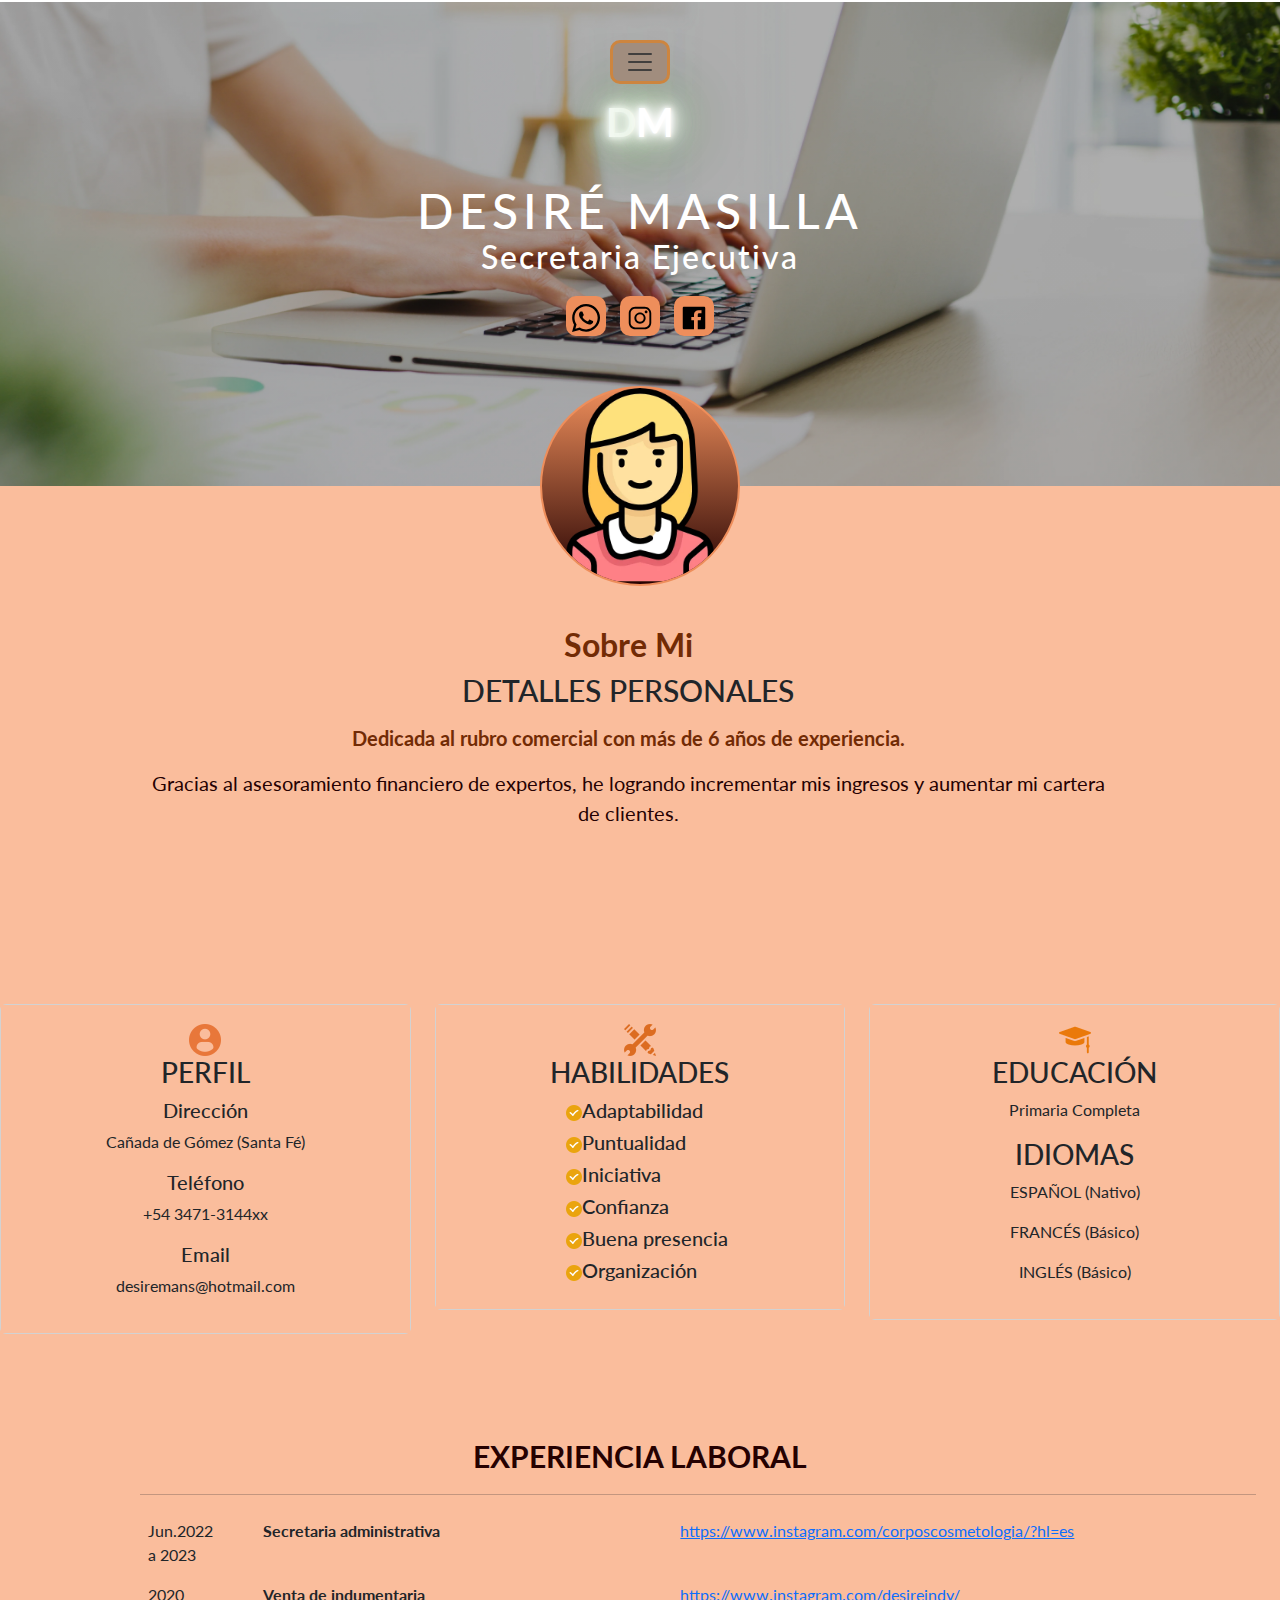
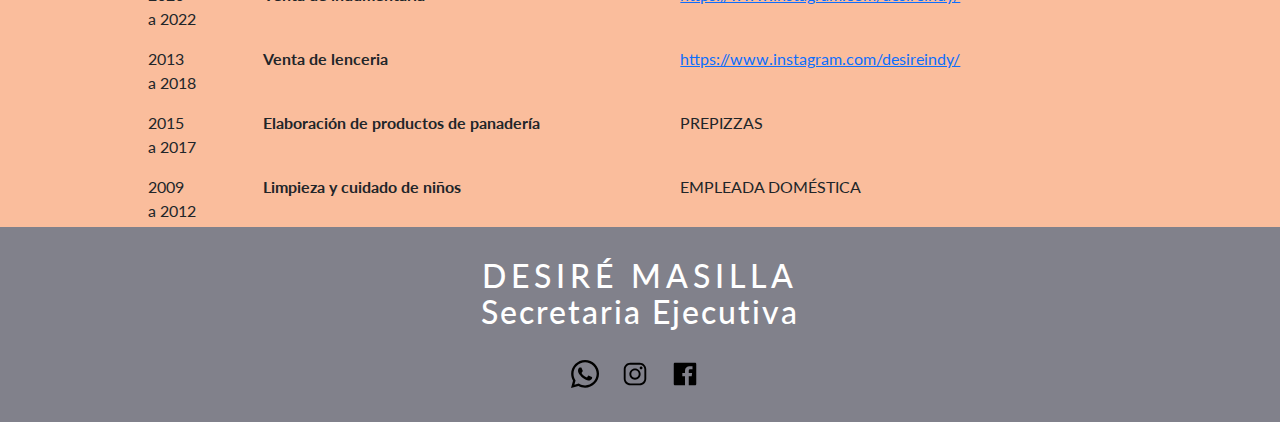
==== index.html @ 118a211b "trabajo sin terminar" ====
<!DOCTYPE html>
<html lang="en">

<head>
  <meta charset="UTF-8">
  <meta http-equiv="X-UA-Compatible" content="IE=edge">
  <meta name="viewport" content="width=device-width, initial-scale=1.0">
  <!--bootstrap-->
  <link rel="stylesheet" href="./css/bootstrap.min.css">

  <!--css personal-->
  <link rel="stylesheet" href="./styles.css">
  <title>PRÁCTICO FINAL ARG.PROGRAMA 4.0</title>
</head>

<body>

  <section class="inicio" id="inicio">
    <div class="contenido-seccion">
      <header>

        <!--start nav-->


        <nav class="navbar">
          <div class="container-fluid">
            <button class="navbar-toggler" type="button" data-bs-toggle="collapse"
              data-bs-target="#navbarToggleExternalContent" aria-controls="navbarToggleExternalContent"
              aria-expanded="false" aria-label="Toggle navigation">
              <span class="navbar-toggler-icon"></span>
            </button>
          </div>

          <div class="collapse navbar-collapse" id="navbarToggleExternalContent">
            <ul id="menu-desplegable">
              <li class="lista"><a href="./index.html">INICIO</a></li>
              <li class="lista"><a href="#sobremi">SOBRE MI</a></li>
              <li class="lista"><a href="#habilidades">HABILIDADES</a></li>
              <li class="lista"><a href="./PAGES/contacto.html">CONTACTO</a></li>
            </ul>

          </div>
        </nav>
        <!--end nav-->
        <div class="logo">
          D<span class="color">M</span>
        </div>
      </header>
      <div class="info">
        <h1>DESIRÉ MASILLA</h1>
        <h2>Secretaria Ejecutiva</h2>
        <div class="redes">
          <a href="">
            <img src="./iconos/whatsapp.svg" alt="logo de whatsapp">
          </a>
          <a href="">
            <img src="./iconos/instagram.svg" alt="logo de instagram">
          </a>
          <a href="">
            <img src="./iconos/facebook.svg" alt="logo de facebook">
          </a>
        </div>
      </div>
      <div id="foto">
        <img src="./IMG/foto.webp" alt="foto carnet de la caricatura de una mujer">
      </div>
    </div>
  </section>
  <!--seccion sobre mi-->
  <section class="sobremi" id="sobremi">

    <div class="contenido-seccion">
      <h2 class="titulo-seccion">Sobre Mi</h2>
      <h3>Detalles Personales</h3>
      <p class="especial">Dedicada al rubro comercial con más de 6 años de experiencia.</p>
      <p>Gracias al asesoramiento
        financiero de expertos, he logrando incrementar mis ingresos y aumentar mi cartera de clientes.</p>
    </div>
  </section>

  <section class="sobremi" id="sobremi">


    <div class="row">
      <div class="col-sm-4 .col-lg-4 mb-3 mb-sm-1">
      <div class="card">
       <div class="card-body">
        <a href="#inicio"><img src="./iconos/perfil.png" alt="icono de perfil"></a> 
            <h3><span class="titulo-detalle">PERFIL</span></h3>
            <h5>Dirección</h5>
            <p>Cañada de Gómez (Santa Fé)</p>
            <h5>Teléfono</h5>
            <p>+54 3471-3144xx</p>
            <h5>Email</h5>
            <p>desiremans@hotmail.com</p>
          </div>
        </div>
   </div>

      <div class="col-sm-4 .col-lg-4">
        <div class="card">
          <div class="card-body">
            <a href="#inicio"><img id="habilidades" src="./iconos/habilidades.png" alt="icono de habilidades"></a> 
            <h3><span class="titulo-detalle">HABILIDADES</span></h3>
            <h5 class="lista-2"><img src="./iconos/lista.png" alt="icono de lista">Adaptabilidad</h5>
            <h5 class="lista-2"><img src="./iconos/lista.png" alt="icono de lista">Puntualidad</h5>
            <h5 class="lista-2"><img src="./iconos/lista.png" alt="icono de lista">Iniciativa</h5>
            <h5 class="lista-2"><img src="./iconos/lista.png" alt="icono de lista">Confianza</h5>
            <h5 class="lista-2"><img src="./iconos/lista.png" alt="icono de lista">Buena presencia</h5>
            <h5 class="lista-2"><img src="./iconos/lista.png" alt="icono de lista">Organización</h5>
          </div>
        </div>
      </div>

      <div class="col-sm-4 .col-lg-4">
        <div class="card">
          <div class="card-body">
            <a href="#inicio"><img src="./iconos/educacion.png" alt="icono de educacion"></a> 
            <h3><span class="titulo-detalle">EDUCACIÓN</span></h3>

            <p>Primaria Completa</p>
            <h3><span>IDIOMAS</span></h3>
            <p>ESPAÑOL (Nativo)</p>
            <p>FRANCÉS (Básico)</p>
            <p>INGLÉS (Básico)</p>
          </div>
        </div>
      </div>
  </section>

  <section class="experiencia" id="experiencia">
    <div class="contenido-seccion">
      <h2 class="titulo-seccion"><a href="./PAGES/experiencia.html">EXPERIENCIA LABORAL</a></h2>
      
<div class="container">
      <table class="table table-borderless">

        <tr>
          <td>Jun.2022 <br> a 2023</td>
          <th>Secretaria administrativa</th>
          <td><a href="https://www.instagram.com/corposcosmetologia/?hl=es">https://www.instagram.com/corposcosmetologia/?hl=es</a></td>
          
        </tr>

        <hr>

        <tr>
          <td>2020 <br> a 2022</td>
          <th>Venta de indumentaria</th>
          <td><a href="https://www.instagram.com/desireindy/">https://www.instagram.com/desireindy/</a></td>
        </tr>
      
        <tr>
          <td>2013 <br> a 2018</td>
          <th>Venta de lenceria</th>
          <td><a href="https://www.instagram.com/desireindy/">https://www.instagram.com/desireindy/</a></td>
        </tr>
        <tr>
          <td>2015 <br> a 2017</td>
          <th>Elaboración de productos de panadería</th>
          <td>PREPIZZAS</td>
        </tr>

        <tr>
          <td>2009 <br> a 2012</td>
          <th>Limpieza y cuidado de niños</th>
          <td>EMPLEADA DOMÉSTICA</td>
        </tr>
      </table>
    </div>
  </section>

  <footer>
    <div class="info-f">
      <h1>DESIRÉ MASILLA</h1>
      <h2>Secretaria Ejecutiva</h2>
      <div class="redes-f">
        <a href="">
          <img src="./iconos/whatsapp.svg" alt="logo de whatsapp">
        </a>
        <a href="https://www.instagram.com/desireindy/">
          <img src="./iconos/instagram.svg" alt="logo de instagram">
        </a>
        <a href="https://www.facebook.com/Desireindy/">
          <img src="./iconos/facebook.svg" alt="logo de facebook">
        </a>
      </div>
    </div>
  </div>
  </footer>
  <script src="./contacto.js"></script>
  <script src="./js/bootstrap.min.js"></script>

</body>

</html>
---- styles.css ----
/*font-family: 'Lato', sans-serif;*/

@import url('https://fonts.googleapis.com/css2?family=Lato:wght@300&family=Roboto:wght@300;400;500&display=swap');

* {
    font-family: 'Lato', sans-serif;
    margin: 0;
    padding: 0;
}

html {
    overflow-x: hidden;
    scroll-behavior: smooth;
}

/*SECCION INICIO*/

.inicio {
    background: linear-gradient(rgba(0, 0, 0, .3), rgba(0, 0, 0, .3)),
        url(./IMG/secre.webp);
    background-size: cover;
    background-position: center center;
    color: #fff;
}

.inicio .contenido-seccion {
    max-width: 1000px;
    margin: auto;
    text-align: center;
    padding: 0 10px;
}

.inicio .contenido-seccion header {
    padding: 30px;
}

.inicio .logo {
    font-weight: bold;
    font-size: 2.5rem;
    text-shadow: 0px 0px 5px rgba(255, 255, 255, 1),
        0px 0px 10px rgba(255, 255, 255, 1),
        0px 0px 15px rgba(255, 255, 255, 1),
        0px 0px 20px rgb(255, 255, 255, 1),
        0px 0px 30px rgba(255, 255, 255, 11),
        0px 0px 40px rgba(255, 255, 255, 1),
        0px 0px 55px rgba(73, 255, 24, 1),
        0px 0px 75px rgb(10, 10, 10);

}

.info {
    padding-bottom: 130px;
}

.info h1 {
    font-size: 3rem;
    letter-spacing: 5px;
}

.info h2 {
    font-size: normal;
    letter-spacing: 20px;
    margin-top: -10px;
    letter-spacing: 2px;
}


/*menu*/
#menu-desplegable {
    padding: 20px;
    border-radius: 10px;

}

#navbarToggleExternalContent ul li a {
    display: block;
    color: #fff;
    text-decoration: none;
    margin-bottom: 10px;
    font-weight: bold;
}

.lista {
    list-style-type: none;
}

button.navbar-toggler {
    margin-left: auto;
    margin-right: auto;
    border-radius: 10px;
    background-color: rgb(161, 141, 126);
    border: solid peru;
    transition: .3s;
}

button.navbar-toggler:hover {
    box-shadow: 0px 0px 5px rgba(255, 255, 255, 1),
        0px 0px 10px rgba(255, 255, 255, 1),
        0px 0px 15px rgba(255, 255, 255, 1),
        0px 0px 20px rgb(255, 255, 255, 1),
        0px 0px 30px rgba(255, 255, 255, 11),
        0px 0px 40px rgba(255, 255, 255, 1),
        0px 0px 55px rgb(238, 142, 91),
        0px 0px 75px rgb(10, 10, 10);

}

#navbarToggleExternalContent {
    margin-left: auto;
    margin-right: auto;
}



body {
    margin-top: 2px;
    box-sizing: border-box;
    max-height: 100vh;
    max-width: 100vw;


}

div .redes img {

    width: 30px;
    height: 30px;

}

.redes {

    margin: 20px 0;

}

.redes a {
    display: inline-block;
    text-decoration: none;
    background-color: rgb(238, 142, 91);

    border-radius: 25%;
    width: 40px;
    height: 40px;
    line-height: 40px;
    margin: 0 5px;
    transition: .3s;
}

.redes a:hover {
    box-shadow: 0px 0px 5px rgba(255, 255, 255, 1),
        0px 0px 10px rgba(255, 255, 255, 1),
        0px 0px 15px rgba(255, 255, 255, 1),
        0px 0px 20px rgb(255, 255, 255, 1),
        0px 0px 30px rgba(255, 255, 255, 11),
        0px 0px 40px rgba(255, 255, 255, 1),
        0px 0px 55px rgb(238, 142, 91),
        0px 0px 75px rgb(10, 10, 10);
}


#foto {
    display: flex;
    justify-content: center;
    position: relative;
}

#foto img {
    max-width: 200px;
    border-radius: 50%;
    background: linear-gradient(0deg, rgba(37, 1, 1, 1) 0%, rgba(238, 142, 91, 1) 100%);
    border: solid 2px rgb(238, 142, 91);
    position: absolute;
    top: -100px;
}

/*SECCION SOBRE MI y estilos varios*/
.sobremi {
    background-color: rgb(250, 189, 156);
    padding: 140px 0 100px 0;
    text-align: center;
}

.sobremi .contenido-seccion {
    max-width: 1000px;
    margin-bottom: -5%;
    padding: 0 20px;
    margin-left: 10%;
    text-align: center;
}

.sobremi .contenido-seccion h3 {
    text-transform: uppercase;
    font-size: 30px;

}

.titulo-seccion {
    text-align: center;
    font-size: 1.5rem;

}

.sobremi .contenido-seccion .especial {
    color: rgb(114, 43, 5);
    font-weight: bold;
    margin-top: 15px;
    margin-bottom: 15px;
}

.sobremi .contenido-seccion p {

    margin: auto;
    color: rgba(37, 1, 1, 1);
    font-size: 20px;
}

.lista-2 {
    text-align: justify;
    margin-left: 30%;


}

/*columnas de seccion sobre mi*/
.sobremi .contenido-seccion .fila {
    display: flex;
    margin-top: 30px;
    justify-content: space-between;
}

.card-body {
    background-color: rgb(250, 189, 156);
    border: solid rgb(250, 189, 156);
}

.card-body:hover {
    box-shadow: 0px 0px 5px rgba(255, 255, 255, 1),
        0px 0px 10px rgba(255, 255, 255, 1),
        0px 0px 15px rgba(255, 255, 255, 1),
        0px 0px 20px rgb(255, 255, 255, 1),
        0px 0px 30px rgba(255, 255, 255, 11),
        0px 0px 40px rgba(255, 255, 255, 1),
        0px 0px 55px rgb(238, 142, 91),
        0px 0px 75px rgb(10, 10, 10);
}

/*SECCION EXPERIENCIA*/

#experiencia {
    background-color: rgb(250, 189, 156);
    margin-bottom: -20px;
}

#experiencia h2 a {
    text-decoration: none;
    color: rgba(37, 1, 1, 1);

}

.experiencia .contenido-seccion .titulo-seccion {
    text-align: center;
    text-transform: uppercase;
    font-size: 30px;
    margin-bottom: 20px;
    font-weight: bolder;

}

.container {

    margin-left: 10%;

}

/*PAGINA DE EXPERIENCIA LABORAL*/

.laboral {
    background-color: rgb(250, 189, 156);
    padding: 140px 0 100px 0;
    text-align: center;

}

.laboral .contenido-seccion {

    margin: auto;
    padding: 0 20px;
}

.titulo-seccion {
    color: rgb(114, 43, 5);
    text-align: center;
    font-size: 2rem;
    font-weight: bold;

}

#foto-2 {
    display: flex;
    justify-content: center;
    position: relative;

}

#foto-2 img {
    max-width: 200px;
    border-radius: 50%;
    background: linear-gradient(0deg, rgba(37, 1, 1, 1) 0%, rgba(238, 142, 91, 1) 100%);
    border: solid 2px rgb(238, 142, 91);
    position: absolute;
    top: -100px;
}

.laboral-a a {
    text-decoration: none;
    color: rgba(37, 1, 1, 1);
}

/*footer*/

footer {
    background-image: url(./IMG/pie.jpg);
    overflow: hidden;
}

footer .info-f {
    padding-bottom: 10px;
    margin-top: -15px;
}

footer .info-f h1 {
    padding-top: 45px;
    font-size: 2rem;
    letter-spacing: 5px;
    text-align: center;
    color: white;
}

footer .info-f h2 {
    font-size: normal;
    letter-spacing: 20px;
    margin-top: -10px;
    letter-spacing: 2px;
    text-align: center;
    color: white;
}


footer .info-f .redes-f img {

    width: 30px;
    height: 30px;

}

footer .info-f .redes-f {
    display: flex;
    justify-content: center;
    margin: 20px 0;

}

footer .info-f .redes-f a {
    display: inline-block;
    text-decoration: none;

    border-radius: 50%;
    width: 40px;
    height: 40px;
    line-height: 40px;
    margin: 0 5px;
    transition: .3s;
}

footer .info-f .redes-f a:hover {
    -webkit-transform: scale(1.3);
    transform: scale(1.3);

}

/*seccion contacto*/
 .contacto-2 .contenido-seccion {
    background-color: rgb(250, 189, 156);
    
}

.form {
    width: 25%;
    height: auto;
    background: #e6e6e6;
    border-radius: 8px;
    box-shadow: 0 0 40px -10px #000;
    margin: calc(50vh - 220px) auto;
    padding: 60px 30px;
    max-width: calc(100vw - 40px);
    box-sizing: border-box;
    font-family: 'Montserrat', sans-serif;
    position: relative
}

.form h2 {
    margin: 10px 0;
    padding-bottom: 10px;
    width: 180px;
    color: #78788c;
    border-bottom: 3px solid #78788c
}

.form input {
    width: 100%;
    padding: 10px;
    box-sizing: border-box;
    background: none;
    outline: none;
    resize: none;
    border: 0;
    font-family: 'Montserrat', sans-serif;
    transition: all .3s;
    border-bottom: 2px solid #bebed2
}

.form input:focus {
    border-bottom: 2px solid #78788c
}

.form p:before {
    content: attr(type);
    display: block;
    margin: 28px 0 0;
    font-size: 14px;
    color: #5a5a5a
}

.form button {
    float: right;
    padding: 8px 12px;
    margin: 8px 0 0;
    font-family: 'Montserrat', sans-serif;
    border: 2px solid #78788c;
    background: 0;
    color: #5a5a6e;
    cursor: pointer;
    transition: all .3s
}

.form button:hover {
    background: #78788c;
    color: #fff
}
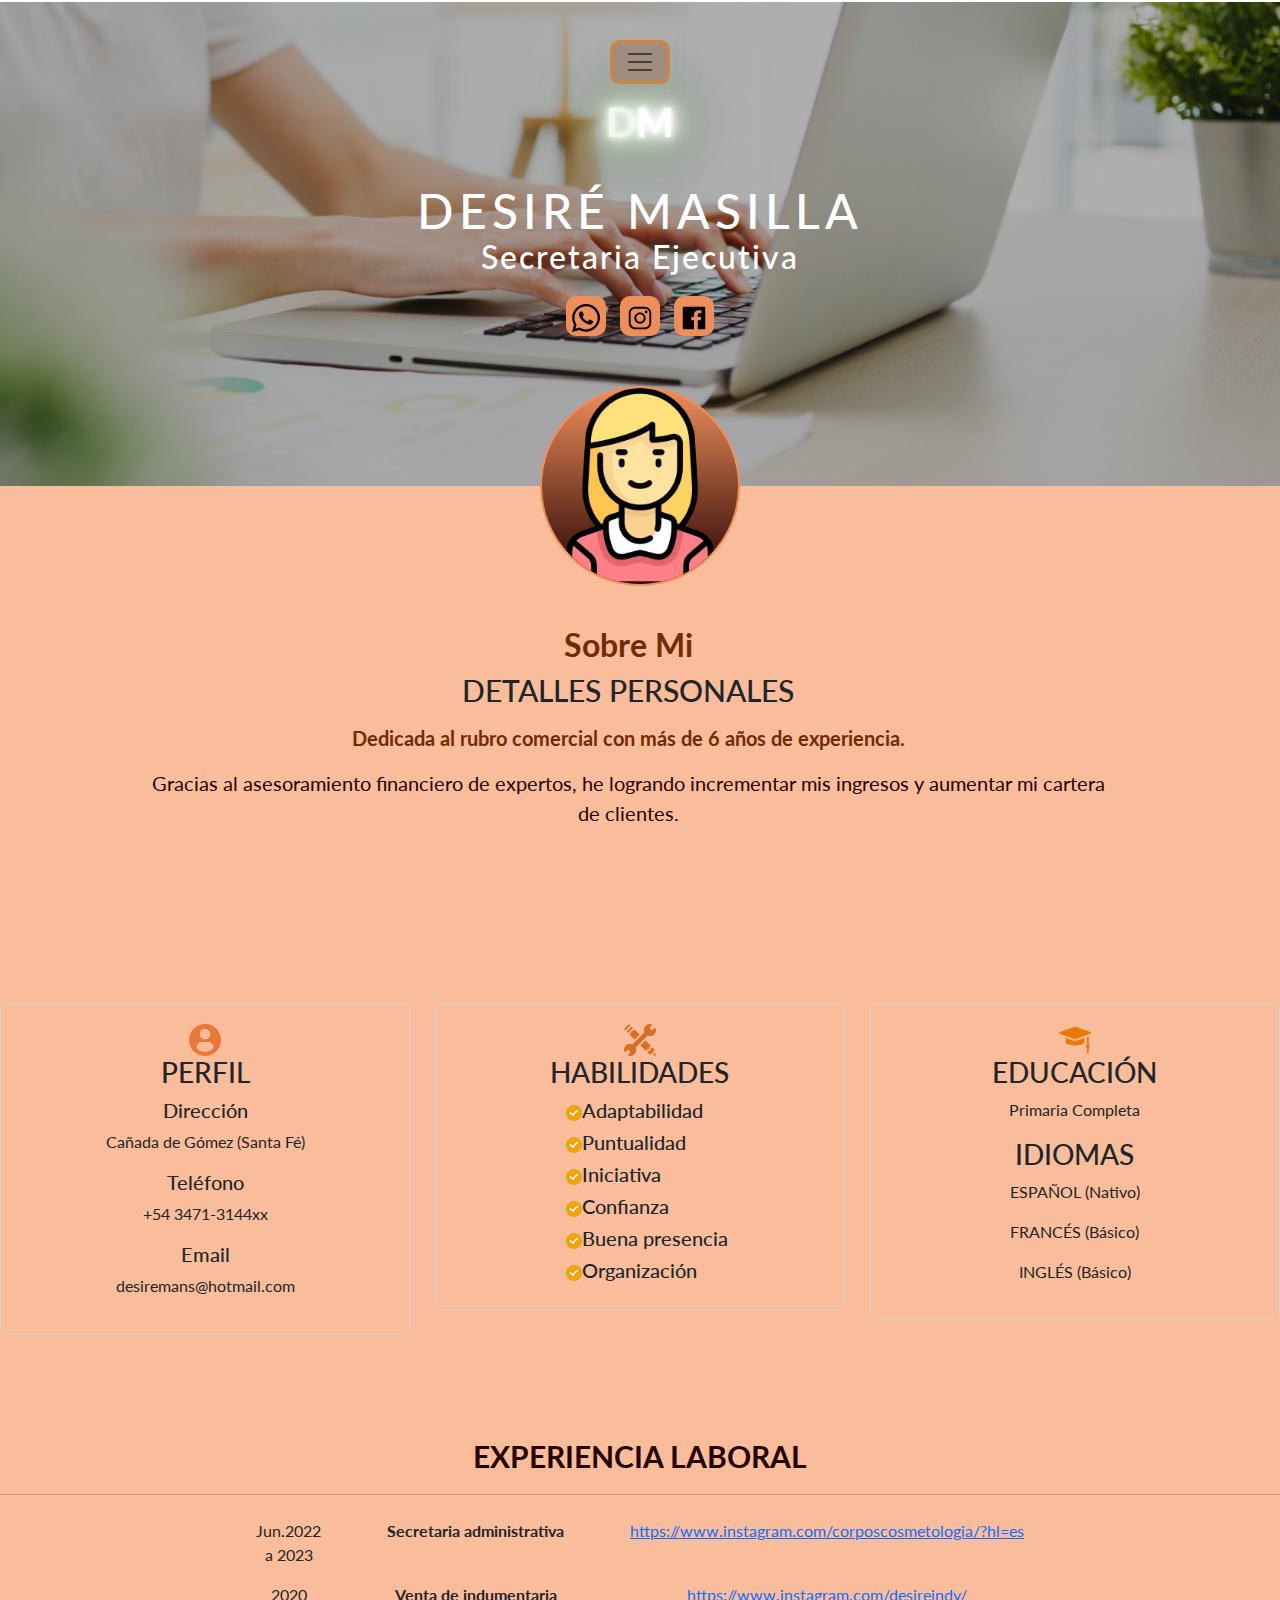
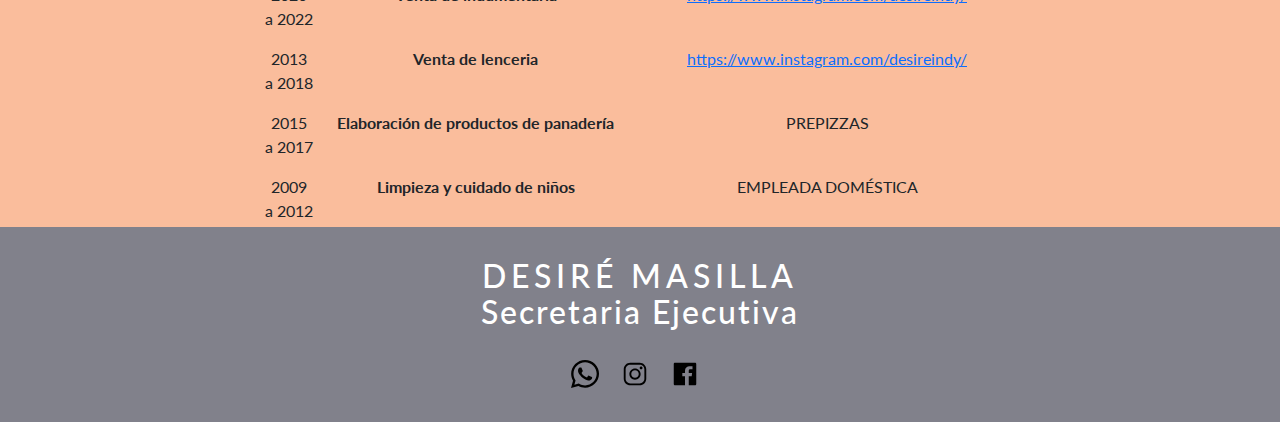
==== commit 4c5fb28d: ""Definiendo el responsive"" ====
--- a/index.html
+++ b/index.html
@@ -132,7 +132,7 @@
     <div class="contenido-seccion">
       <h2 class="titulo-seccion"><a href="./PAGES/experiencia.html">EXPERIENCIA LABORAL</a></h2>
       
-<div class="container">
+
       <table class="table table-borderless">
 
         <tr>
@@ -167,7 +167,7 @@
           <td>EMPLEADA DOMÉSTICA</td>
         </tr>
       </table>
-    </div>
+   
   </section>
 
   <footer>
--- a/styles.css
+++ b/styles.css
@@ -9,7 +9,7 @@
 }
 
 html {
-    overflow-x: hidden;
+    
     scroll-behavior: smooth;
 }
 
@@ -24,7 +24,7 @@
 }
 
 .inicio .contenido-seccion {
-    max-width: 1000px;
+    
     margin: auto;
     text-align: center;
     padding: 0 10px;
@@ -267,9 +267,12 @@
 
 }
 
-.container {
-
-    margin-left: 10%;
+table{
+    display: flex;
+    justify-content: center;   
+     text-align: center;
+
+   
 
 }
 
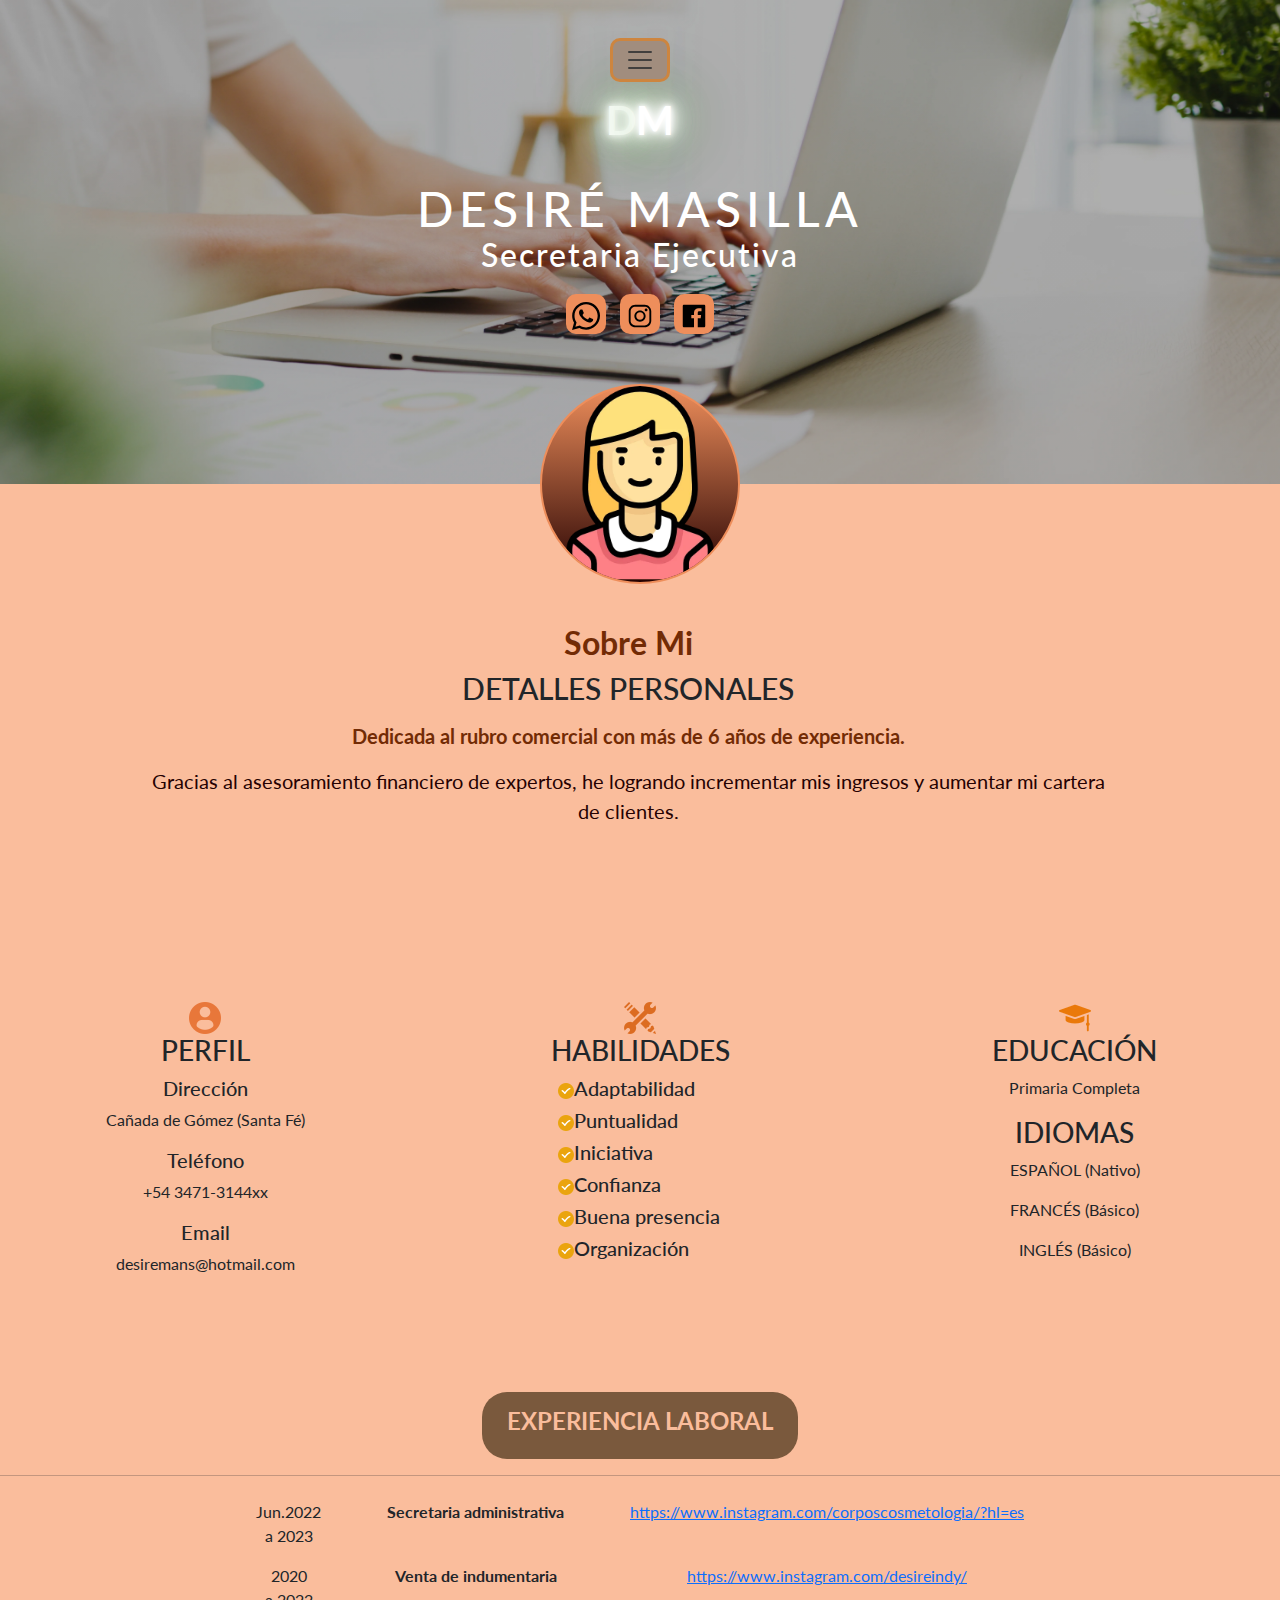
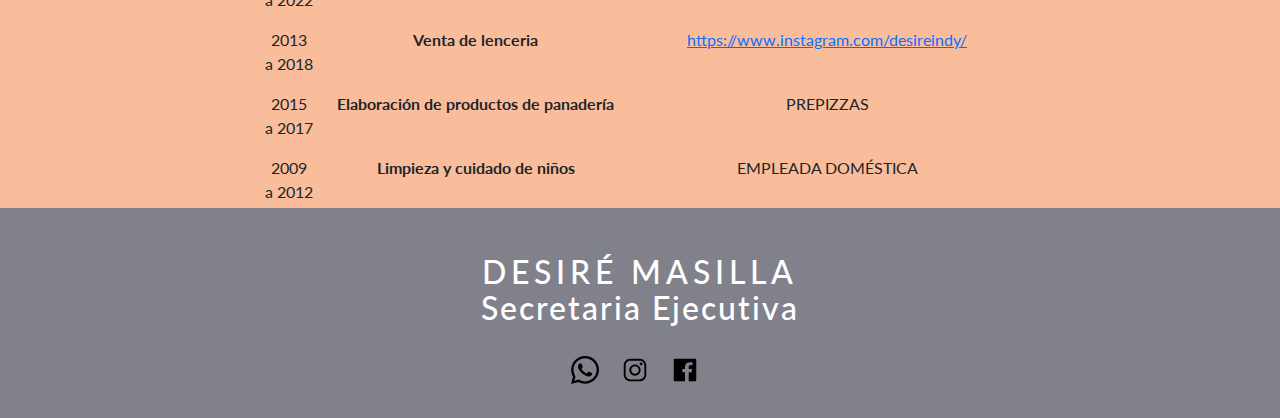
==== commit 8323ee6e: "Cambios en detalles de enlace, y arreglo de responsive" ====
--- a/index.html
+++ b/index.html
@@ -5,11 +5,13 @@
   <meta charset="UTF-8">
   <meta http-equiv="X-UA-Compatible" content="IE=edge">
   <meta name="viewport" content="width=device-width, initial-scale=1.0">
-  <!--bootstrap-->
+  
+  <!--bootstrap css-->
   <link rel="stylesheet" href="./css/bootstrap.min.css">
 
   <!--css personal-->
   <link rel="stylesheet" href="./styles.css">
+
   <title>PRÁCTICO FINAL ARG.PROGRAMA 4.0</title>
 </head>
 
@@ -18,10 +20,7 @@
   <section class="inicio" id="inicio">
     <div class="contenido-seccion">
       <header>
-
         <!--start nav-->
-
-
         <nav class="navbar">
           <div class="container-fluid">
             <button class="navbar-toggler" type="button" data-bs-toggle="collapse"
@@ -42,6 +41,7 @@
           </div>
         </nav>
         <!--end nav-->
+
         <div class="logo">
           D<span class="color">M</span>
         </div>
@@ -49,14 +49,15 @@
       <div class="info">
         <h1>DESIRÉ MASILLA</h1>
         <h2>Secretaria Ejecutiva</h2>
+        <!---->
         <div class="redes">
           <a href="">
             <img src="./iconos/whatsapp.svg" alt="logo de whatsapp">
           </a>
-          <a href="">
+          <a href="https://www.instagram.com/desireindy/">
             <img src="./iconos/instagram.svg" alt="logo de instagram">
           </a>
-          <a href="">
+          <a href="https://www.facebook.com/Desireindy/">
             <img src="./iconos/facebook.svg" alt="logo de facebook">
           </a>
         </div>
@@ -66,6 +67,7 @@
       </div>
     </div>
   </section>
+
   <!--seccion sobre mi-->
   <section class="sobremi" id="sobremi">
 
@@ -78,68 +80,65 @@
     </div>
   </section>
 
+
   <section class="sobremi" id="sobremi">
 
+    <div class="row">
 
-    <div class="row">
-      <div class="col-sm-4 .col-lg-4 mb-3 mb-sm-1">
-      <div class="card">
-       <div class="card-body">
-        <a href="#inicio"><img src="./iconos/perfil.png" alt="icono de perfil"></a> 
-            <h3><span class="titulo-detalle">PERFIL</span></h3>
-            <h5>Dirección</h5>
-            <p>Cañada de Gómez (Santa Fé)</p>
-            <h5>Teléfono</h5>
-            <p>+54 3471-3144xx</p>
-            <h5>Email</h5>
-            <p>desiremans@hotmail.com</p>
-          </div>
-        </div>
-   </div>
+      <div class="col s4" id="info-perfil">
+        <!-- Promo Content 1 goes here -->
+        <a href="#inicio"><img src="./iconos/perfil.png" alt="icono de perfil"></a>
+        <h3><span class="titulo-detalle">PERFIL</span></h3>
+        <h5>Dirección</h5>
+        <p>Cañada de Gómez (Santa Fé)</p>
+        <h5>Teléfono</h5>
+        <p>+54 3471-3144xx</p>
+        <h5>Email</h5>
+        <p>desiremans@hotmail.com</p>
+      </div>
+      <div class="col s4" id="info-perfil">
+        <!-- Promo Content 2 goes here -->
+        <a href="#inicio"><img id="habilidades" src="./iconos/habilidades.png" alt="icono de habilidades"></a>
+        <h3><span class="titulo-detalle">HABILIDADES</span></h3>
+        <h5 class="lista-2"><img src="./iconos/lista.png" alt="icono de lista">Adaptabilidad</h5>
+        <h5 class="lista-2"><img src="./iconos/lista.png" alt="icono de lista">Puntualidad</h5>
+        <h5 class="lista-2"><img src="./iconos/lista.png" alt="icono de lista">Iniciativa</h5>
+        <h5 class="lista-2"><img src="./iconos/lista.png" alt="icono de lista">Confianza</h5>
+        <h5 class="lista-2"><img src="./iconos/lista.png" alt="icono de lista">Buena presencia</h5>
+        <h5 class="lista-2"><img src="./iconos/lista.png" alt="icono de lista">Organización</h5>
+      
+      </div>
+      <div class="col s4" id="info-perfil">
+        <!-- Promo Content 3 goes here -->
+        <a href="#inicio"><img src="./iconos/educacion.png" alt="icono de educacion"></a>
+        <h3><span class="titulo-detalle">EDUCACIÓN</span></h3>
 
-      <div class="col-sm-4 .col-lg-4">
-        <div class="card">
-          <div class="card-body">
-            <a href="#inicio"><img id="habilidades" src="./iconos/habilidades.png" alt="icono de habilidades"></a> 
-            <h3><span class="titulo-detalle">HABILIDADES</span></h3>
-            <h5 class="lista-2"><img src="./iconos/lista.png" alt="icono de lista">Adaptabilidad</h5>
-            <h5 class="lista-2"><img src="./iconos/lista.png" alt="icono de lista">Puntualidad</h5>
-            <h5 class="lista-2"><img src="./iconos/lista.png" alt="icono de lista">Iniciativa</h5>
-            <h5 class="lista-2"><img src="./iconos/lista.png" alt="icono de lista">Confianza</h5>
-            <h5 class="lista-2"><img src="./iconos/lista.png" alt="icono de lista">Buena presencia</h5>
-            <h5 class="lista-2"><img src="./iconos/lista.png" alt="icono de lista">Organización</h5>
-          </div>
-        </div>
+        <p>Primaria Completa</p>
+        <h3><span>IDIOMAS</span></h3>
+        <p>ESPAÑOL (Nativo)</p>
+        <p>FRANCÉS (Básico)</p>
+        <p>INGLÉS (Básico)</p>
       </div>
 
-      <div class="col-sm-4 .col-lg-4">
-        <div class="card">
-          <div class="card-body">
-            <a href="#inicio"><img src="./iconos/educacion.png" alt="icono de educacion"></a> 
-            <h3><span class="titulo-detalle">EDUCACIÓN</span></h3>
-
-            <p>Primaria Completa</p>
-            <h3><span>IDIOMAS</span></h3>
-            <p>ESPAÑOL (Nativo)</p>
-            <p>FRANCÉS (Básico)</p>
-            <p>INGLÉS (Básico)</p>
-          </div>
-        </div>
-      </div>
+    </div>    
   </section>
+  
+<!---->
 
   <section class="experiencia" id="experiencia">
     <div class="contenido-seccion">
-      <h2 class="titulo-seccion"><a href="./PAGES/experiencia.html">EXPERIENCIA LABORAL</a></h2>
-      
+      <button class="boton"><h2 class="titulo-seccion"><a href="./PAGES/experiencia.html">EXPERIENCIA LABORAL</a></h2></button>
+
 
       <table class="table table-borderless">
 
         <tr>
           <td>Jun.2022 <br> a 2023</td>
           <th>Secretaria administrativa</th>
-          <td><a href="https://www.instagram.com/corposcosmetologia/?hl=es">https://www.instagram.com/corposcosmetologia/?hl=es</a></td>
-          
+          <td><a
+              href="https://www.instagram.com/corposcosmetologia/?hl=es">https://www.instagram.com/corposcosmetologia/?hl=es</a>
+          </td>
+
         </tr>
 
         <hr>
@@ -149,7 +148,7 @@
           <th>Venta de indumentaria</th>
           <td><a href="https://www.instagram.com/desireindy/">https://www.instagram.com/desireindy/</a></td>
         </tr>
-      
+
         <tr>
           <td>2013 <br> a 2018</td>
           <th>Venta de lenceria</th>
@@ -167,7 +166,7 @@
           <td>EMPLEADA DOMÉSTICA</td>
         </tr>
       </table>
-   
+
   </section>
 
   <footer>
@@ -186,9 +185,11 @@
         </a>
       </div>
     </div>
-  </div>
+    </div>
   </footer>
+  <!-- Mi JavaScript -->
   <script src="./contacto.js"></script>
+ <!-- bootstrap JavaScript -->
   <script src="./js/bootstrap.min.js"></script>
 
 </body>
--- a/styles.css
+++ b/styles.css
@@ -9,8 +9,16 @@
 }
 
 html {
-    
+
     scroll-behavior: smooth;
+}
+
+body {
+
+    background-color: rgb(250, 189, 156);
+
+
+
 }
 
 /*SECCION INICIO*/
@@ -24,8 +32,8 @@
 }
 
 .inicio .contenido-seccion {
-    
-    margin: auto;
+max-width: 1000vw;
+margin: auto;
     text-align: center;
     padding: 0 10px;
 }
@@ -112,14 +120,7 @@
 
 
 
-body {
-    margin-top: 2px;
-    box-sizing: border-box;
-    max-height: 100vh;
-    max-width: 100vw;
-
-
-}
+
 
 div .redes img {
 
@@ -176,7 +177,7 @@
 
 /*SECCION SOBRE MI y estilos varios*/
 .sobremi {
-    background-color: rgb(250, 189, 156);
+
     padding: 140px 0 100px 0;
     text-align: center;
 }
@@ -229,12 +230,8 @@
     justify-content: space-between;
 }
 
-.card-body {
-    background-color: rgb(250, 189, 156);
-    border: solid rgb(250, 189, 156);
-}
-
-.card-body:hover {
+
+#info-perfil:hover {
     box-shadow: 0px 0px 5px rgba(255, 255, 255, 1),
         0px 0px 10px rgba(255, 255, 255, 1),
         0px 0px 15px rgba(255, 255, 255, 1),
@@ -248,31 +245,60 @@
 /*SECCION EXPERIENCIA*/
 
 #experiencia {
+
     background-color: rgb(250, 189, 156);
     margin-bottom: -20px;
 }
 
+#experiencia h2 {
+
+    text-align: center;
+    font-size: 1.5rem;
+}
+
 #experiencia h2 a {
     text-decoration: none;
-    color: rgba(37, 1, 1, 1);
-
-}
-
-.experiencia .contenido-seccion .titulo-seccion {
-    text-align: center;
-    text-transform: uppercase;
-    font-size: 30px;
-    margin-bottom: 20px;
-    font-weight: bolder;
-
-}
-
-table{
-    display: flex;
-    justify-content: center;   
-     text-align: center;
-
-   
+    color: rgb(250, 189, 156);
+
+}
+
+.boton {
+    display: flex;
+    margin: auto;
+    background-color: #7a593d;
+    border-radius: 25px;
+    padding: 15px 25px;
+    font-size: 24px;
+    cursor: pointer;
+    text-align: center;
+    text-decoration: none;
+    outline: none;
+    border: none;
+}
+
+.boton:hover {
+    box-shadow: 0px 0px 5px rgba(255, 255, 255, 1),
+        0px 0px 10px rgba(255, 255, 255, 1),
+        0px 0px 15px rgba(255, 255, 255, 1),
+        0px 0px 20px rgb(255, 255, 255, 1),
+        0px 0px 30px rgba(255, 255, 255, 11),
+        0px 0px 40px rgba(255, 255, 255, 1),
+        0px 0px 55px rgb(238, 142, 91),
+        0px 0px 75px rgb(10, 10, 10);
+}
+
+
+
+
+
+
+
+table {
+    display: flex;
+    justify-content: center;
+    text-align: center;
+
+
 
 }
 
@@ -323,8 +349,10 @@
 /*footer*/
 
 footer {
+
     background-image: url(./IMG/pie.jpg);
-    overflow: hidden;
+
+
 }
 
 footer .info-f {
@@ -383,23 +411,30 @@
 }
 
 /*seccion contacto*/
- .contacto-2 .contenido-seccion {
+.contacto-2 .contenido-seccion {
+    margin-top: 30%;
+    display: flex;
+    justify-content: center;
     background-color: rgb(250, 189, 156);
-    
+
 }
 
 .form {
-    width: 25%;
+
+    margin-top: 10%;
+    margin-bottom: 10%;
+
+
+    width: 80vw;
     height: auto;
     background: #e6e6e6;
     border-radius: 8px;
     box-shadow: 0 0 40px -10px #000;
-    margin: calc(50vh - 220px) auto;
+
     padding: 60px 30px;
-    max-width: calc(100vw - 40px);
     box-sizing: border-box;
     font-family: 'Montserrat', sans-serif;
-    position: relative
+    position: relative;
 }
 
 .form h2 {
@@ -407,7 +442,7 @@
     padding-bottom: 10px;
     width: 180px;
     color: #78788c;
-    border-bottom: 3px solid #78788c
+
 }
 
 .form input {
@@ -452,3 +487,16 @@
     color: #fff
 }
 
+/*media queries*/
+
+@media screen and (min-width: 768px) {
+    .contacto-2 .contenido-seccion {
+        margin-top: 10%;
+    }
+
+    .form {
+
+        width: 50vw;
+
+    }
+}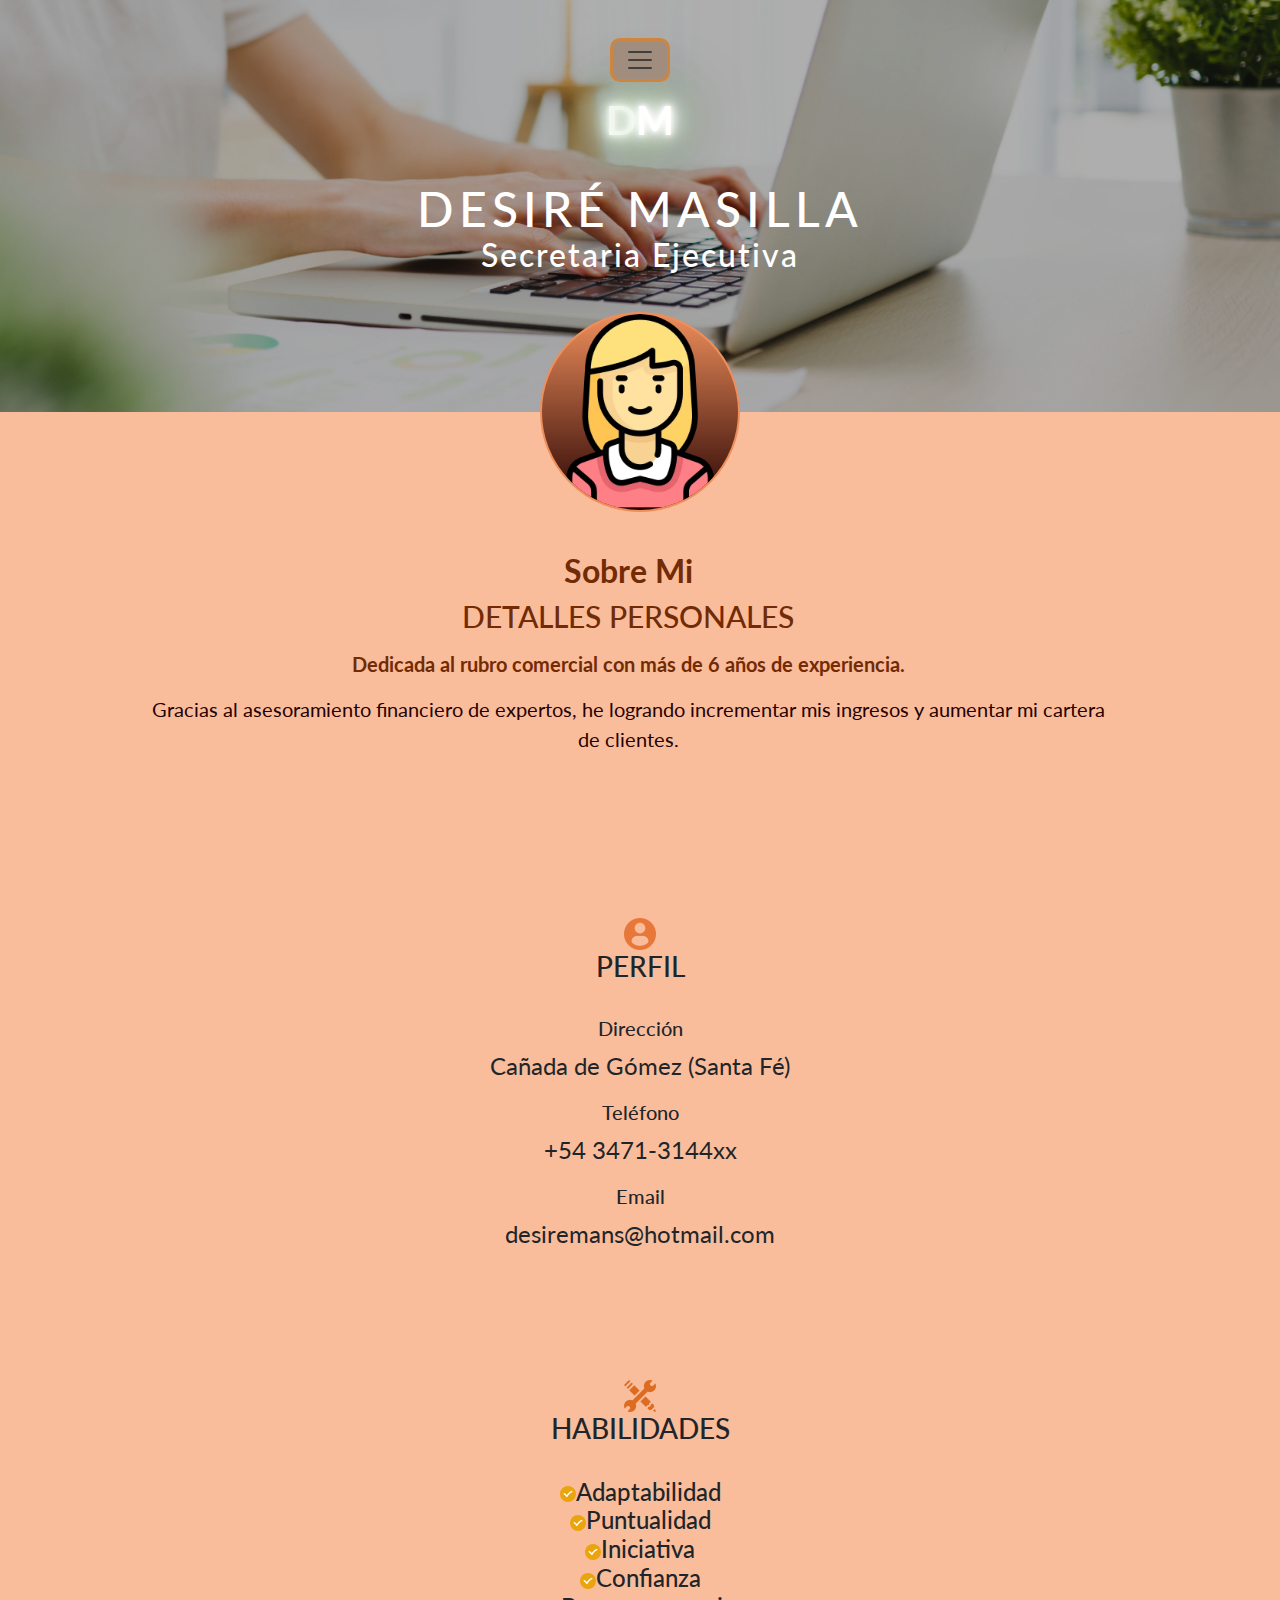
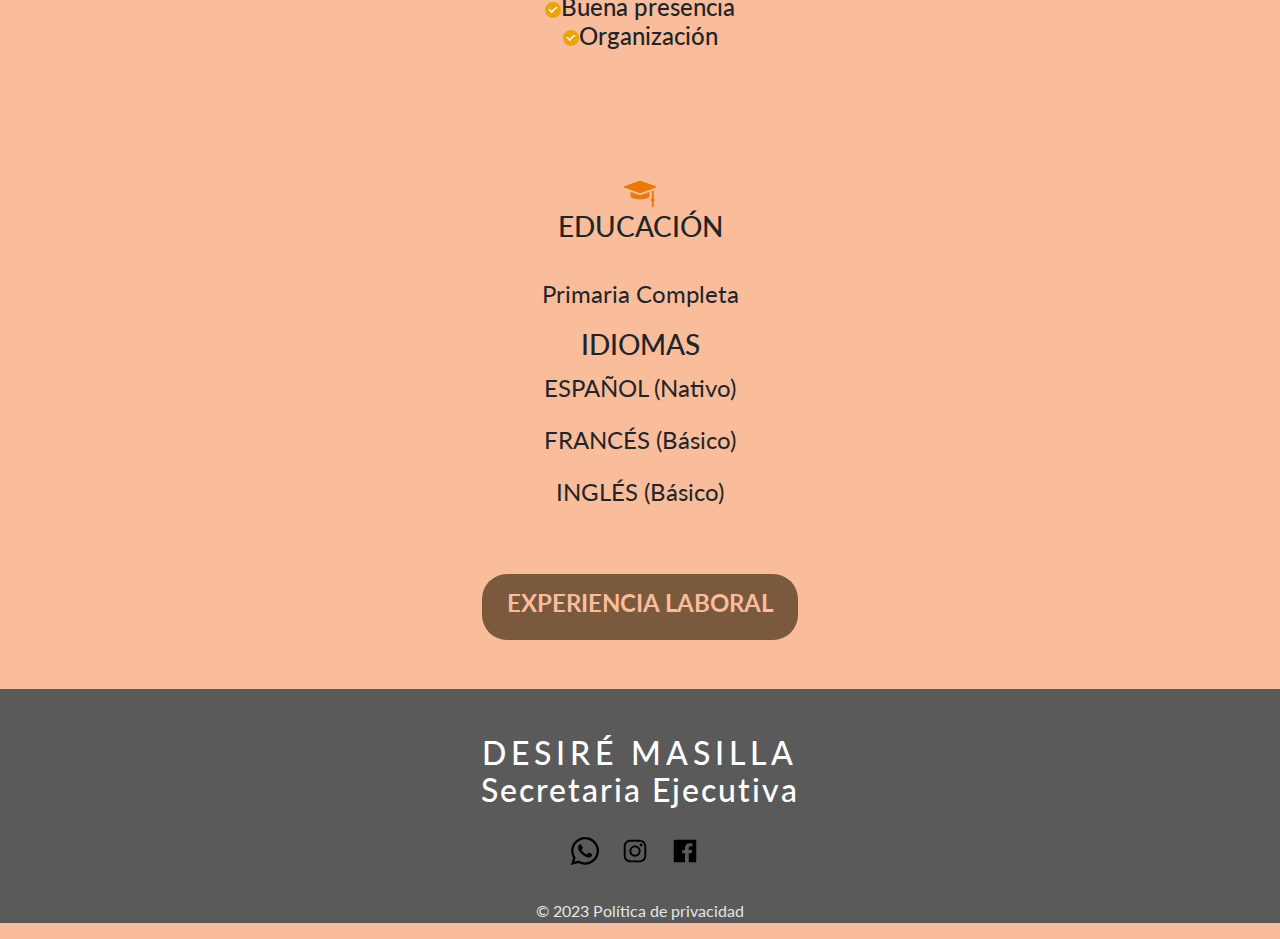
==== commit 65170bff: "Terminación de detalles y arreglo de responsive" ====
--- a/index.html
+++ b/index.html
@@ -5,22 +5,23 @@
   <meta charset="UTF-8">
   <meta http-equiv="X-UA-Compatible" content="IE=edge">
   <meta name="viewport" content="width=device-width, initial-scale=1.0">
-  
-  <!--bootstrap css-->
-  <link rel="stylesheet" href="./css/bootstrap.min.css">
+   <!--bootstrap-->
+   <link rel="stylesheet" href="./css/bootstrap.min.css">
 
-  <!--css personal-->
   <link rel="stylesheet" href="./styles.css">
+  <title>EXPERIENCIA LABORAL</title>
 
-  <title>PRÁCTICO FINAL ARG.PROGRAMA 4.0</title>
+
 </head>
 
 <body>
-
   <section class="inicio" id="inicio">
     <div class="contenido-seccion">
       <header>
+
         <!--start nav-->
+
+
         <nav class="navbar">
           <div class="container-fluid">
             <button class="navbar-toggler" type="button" data-bs-toggle="collapse"
@@ -32,164 +33,132 @@
 
           <div class="collapse navbar-collapse" id="navbarToggleExternalContent">
             <ul id="menu-desplegable">
-              <li class="lista"><a href="./index.html">INICIO</a></li>
-              <li class="lista"><a href="#sobremi">SOBRE MI</a></li>
-              <li class="lista"><a href="#habilidades">HABILIDADES</a></li>
-              <li class="lista"><a href="./PAGES/contacto.html">CONTACTO</a></li>
+              <li class="lista"><a href="../index.html">INICIO</a></li>
+              <li class="lista"><a href="../#sobremi">SOBRE MI</a></li>
+              <li class="lista"><a href="../#habilidades">HABILIDADES</a></li>
+              <li class="lista"><a href="./contacto.html">CONTACTO</a></li>
             </ul>
 
           </div>
         </nav>
         <!--end nav-->
-
         <div class="logo">
           D<span class="color">M</span>
         </div>
       </header>
+
       <div class="info">
         <h1>DESIRÉ MASILLA</h1>
         <h2>Secretaria Ejecutiva</h2>
-        <!---->
-        <div class="redes">
-          <a href="">
-            <img src="./iconos/whatsapp.svg" alt="logo de whatsapp">
-          </a>
-          <a href="https://www.instagram.com/desireindy/">
-            <img src="./iconos/instagram.svg" alt="logo de instagram">
-          </a>
-          <a href="https://www.facebook.com/Desireindy/">
-            <img src="./iconos/facebook.svg" alt="logo de facebook">
-          </a>
-        </div>
       </div>
-      <div id="foto">
-        <img src="./IMG/foto.webp" alt="foto carnet de la caricatura de una mujer">
+
+      <div id="foto-2">
+        <img src="./IMG/foto.webp" alt="dibujo del perfil de una mujer">
       </div>
-    </div>
-  </section>
+</section>
+<!---->
 
   <!--seccion sobre mi-->
   <section class="sobremi" id="sobremi">
 
-    <div class="contenido-seccion">
+   <div class="contenido-seccion"><a href="./index.html">
       <h2 class="titulo-seccion">Sobre Mi</h2>
       <h3>Detalles Personales</h3>
       <p class="especial">Dedicada al rubro comercial con más de 6 años de experiencia.</p>
       <p>Gracias al asesoramiento
         financiero de expertos, he logrando incrementar mis ingresos y aumentar mi cartera de clientes.</p>
-    </div>
+    </a></div>
   </section>
 
-
-  <section class="sobremi" id="sobremi">
-
-    <div class="row">
-
-      <div class="col s4" id="info-perfil">
-        <!-- Promo Content 1 goes here -->
+<!--PERFIL-->
+ <section>
+    <div id="info-perfil">
+       
         <a href="#inicio"><img src="./iconos/perfil.png" alt="icono de perfil"></a>
-        <h3><span class="titulo-detalle">PERFIL</span></h3>
+       <br>
+        <h3>PERFIL</h3>
+        <br>
         <h5>Dirección</h5>
-        <p>Cañada de Gómez (Santa Fé)</p>
+        <p class="p-detalle">Cañada de Gómez (Santa Fé)</p>
         <h5>Teléfono</h5>
-        <p>+54 3471-3144xx</p>
+        <p class="p-detalle">+54 3471-3144xx</p>
         <h5>Email</h5>
-        <p>desiremans@hotmail.com</p>
-      </div>
-      <div class="col s4" id="info-perfil">
-        <!-- Promo Content 2 goes here -->
-        <a href="#inicio"><img id="habilidades" src="./iconos/habilidades.png" alt="icono de habilidades"></a>
-        <h3><span class="titulo-detalle">HABILIDADES</span></h3>
-        <h5 class="lista-2"><img src="./iconos/lista.png" alt="icono de lista">Adaptabilidad</h5>
-        <h5 class="lista-2"><img src="./iconos/lista.png" alt="icono de lista">Puntualidad</h5>
-        <h5 class="lista-2"><img src="./iconos/lista.png" alt="icono de lista">Iniciativa</h5>
-        <h5 class="lista-2"><img src="./iconos/lista.png" alt="icono de lista">Confianza</h5>
-        <h5 class="lista-2"><img src="./iconos/lista.png" alt="icono de lista">Buena presencia</h5>
-        <h5 class="lista-2"><img src="./iconos/lista.png" alt="icono de lista">Organización</h5>
-      
-      </div>
-      <div class="col s4" id="info-perfil">
-        <!-- Promo Content 3 goes here -->
-        <a href="#inicio"><img src="./iconos/educacion.png" alt="icono de educacion"></a>
-        <h3><span class="titulo-detalle">EDUCACIÓN</span></h3>
-
-        <p>Primaria Completa</p>
-        <h3><span>IDIOMAS</span></h3>
-        <p>ESPAÑOL (Nativo)</p>
-        <p>FRANCÉS (Básico)</p>
-        <p>INGLÉS (Básico)</p>
+        <p class="p-detalle">desiremans@hotmail.com</p>
       </div>
 
-    </div>    
-  </section>
+  <!--HABILIDADES-->
+
+  <div id="info-perfil">
+   
+    
+    <a href="#inicio"><img id="habilidades" src="./iconos/habilidades.png" alt="icono de habilidades"></a>
+    <br>
+    <h3>HABILIDADES</h3>
+    <br>
+    <h5 class="lista-2 p-detalle"><img src="./iconos/lista.png" alt="icono de lista">Adaptabilidad</h5>
+    <h5 class="lista-2 p-detalle"><img src="./iconos/lista.png" alt="icono de lista">Puntualidad</h5>
+    <h5 class="lista-2 p-detalle"><img src="./iconos/lista.png" alt="icono de lista">Iniciativa</h5>
+    <h5 class="lista-2 p-detalle"><img src="./iconos/lista.png" alt="icono de lista">Confianza</h5>
+    <h5 class="lista-2 p-detalle"><img src="./iconos/lista.png" alt="icono de lista">Buena presencia</h5>
+    <h5 class="lista-2 p-detalle"><img src="./iconos/lista.png" alt="icono de lista">Organización</h5>
+
+  </div>
+   
+ 
+ <!--EDUCACION-->
+ <div class="edu" id="info-perfil">
   
-<!---->
+    <a href="#inicio"><img src="./iconos/educacion.png" alt="icono de educacion"></a>
+    <br>
+    <h3 class="titulo-detalle">EDUCACIÓN</h3>
+    <br>
+    <p class="p-detalle">Primaria Completa</p>
+    <h3><span>IDIOMAS</span></h3>
+    <p class="p-detalle">ESPAÑOL (Nativo)</p>
+    <p class="p-detalle">FRANCÉS (Básico)</p>
+    <p class="p-detalle">INGLÉS (Básico)</p>
+  </div>   
+ </section>
 
-  <section class="experiencia" id="experiencia">
+    <!--SECCION EXPERIENCIA-->
+ <section class="experiencia" id="experiencia">
     <div class="contenido-seccion">
-      <button class="boton"><h2 class="titulo-seccion"><a href="./PAGES/experiencia.html">EXPERIENCIA LABORAL</a></h2></button>
+      <button class="boton">
+        <h2 class="titulo-seccion"><a href="./PAGES/experiencia.html">EXPERIENCIA LABORAL</a></h2>
+      </button>
 
-
-      <table class="table table-borderless">
-
-        <tr>
-          <td>Jun.2022 <br> a 2023</td>
-          <th>Secretaria administrativa</th>
-          <td><a
-              href="https://www.instagram.com/corposcosmetologia/?hl=es">https://www.instagram.com/corposcosmetologia/?hl=es</a>
-          </td>
-
-        </tr>
-
-        <hr>
-
-        <tr>
-          <td>2020 <br> a 2022</td>
-          <th>Venta de indumentaria</th>
-          <td><a href="https://www.instagram.com/desireindy/">https://www.instagram.com/desireindy/</a></td>
-        </tr>
-
-        <tr>
-          <td>2013 <br> a 2018</td>
-          <th>Venta de lenceria</th>
-          <td><a href="https://www.instagram.com/desireindy/">https://www.instagram.com/desireindy/</a></td>
-        </tr>
-        <tr>
-          <td>2015 <br> a 2017</td>
-          <th>Elaboración de productos de panadería</th>
-          <td>PREPIZZAS</td>
-        </tr>
-
-        <tr>
-          <td>2009 <br> a 2012</td>
-          <th>Limpieza y cuidado de niños</th>
-          <td>EMPLEADA DOMÉSTICA</td>
-        </tr>
-      </table>
+   
 
   </section>
 
-  <footer>
-    <div class="info-f">
-      <h1>DESIRÉ MASILLA</h1>
-      <h2>Secretaria Ejecutiva</h2>
-      <div class="redes-f">
-        <a href="">
-          <img src="./iconos/whatsapp.svg" alt="logo de whatsapp">
-        </a>
-        <a href="https://www.instagram.com/desireindy/">
-          <img src="./iconos/instagram.svg" alt="logo de instagram">
-        </a>
-        <a href="https://www.facebook.com/Desireindy/">
-          <img src="./iconos/facebook.svg" alt="logo de facebook">
-        </a>
-      </div>
+      
+      <footer>
+        <div class="info-f">
+          <h1>DESIRÉ MASILLA</h1>
+          <h2>Secretaria Ejecutiva</h2>
+
+          <div class="redes-f">
+            <a href="">
+              <img src="../iconos/whatsapp.svg" alt="logo de whatsapp">
+            </a>
+            <a href="https://www.instagram.com/desireindy/">
+              <img src="../iconos/instagram.svg" alt="logo de instagram">
+            </a>
+            <a href="https://www.facebook.com/Desireindy/">
+              <img src="../iconos/facebook.svg" alt="logo de facebook">
+            </a>
+          </div>
+
+        </div>
+         </div>
+      <p>© 2023 Política de privacidad</p>
     </div>
-    </div>
-  </footer>
-  <!-- Mi JavaScript -->
+     
+      </footer>
+
+ <!-- Mi JavaScript -->
   <script src="./contacto.js"></script>
- <!-- bootstrap JavaScript -->
+  <!-- bootstrap JavaScript -->
   <script src="./js/bootstrap.min.js"></script>
 
 </body>
--- a/styles.css
+++ b/styles.css
@@ -9,16 +9,13 @@
 }
 
 html {
-
+   
     scroll-behavior: smooth;
 }
 
 body {
 
     background-color: rgb(250, 189, 156);
-
-
-
 }
 
 /*SECCION INICIO*/
@@ -119,47 +116,6 @@
 }
 
 
-
-
-
-div .redes img {
-
-    width: 30px;
-    height: 30px;
-
-}
-
-.redes {
-
-    margin: 20px 0;
-
-}
-
-.redes a {
-    display: inline-block;
-    text-decoration: none;
-    background-color: rgb(238, 142, 91);
-
-    border-radius: 25%;
-    width: 40px;
-    height: 40px;
-    line-height: 40px;
-    margin: 0 5px;
-    transition: .3s;
-}
-
-.redes a:hover {
-    box-shadow: 0px 0px 5px rgba(255, 255, 255, 1),
-        0px 0px 10px rgba(255, 255, 255, 1),
-        0px 0px 15px rgba(255, 255, 255, 1),
-        0px 0px 20px rgb(255, 255, 255, 1),
-        0px 0px 30px rgba(255, 255, 255, 11),
-        0px 0px 40px rgba(255, 255, 255, 1),
-        0px 0px 55px rgb(238, 142, 91),
-        0px 0px 75px rgb(10, 10, 10);
-}
-
-
 #foto {
     display: flex;
     justify-content: center;
@@ -195,6 +151,18 @@
     font-size: 30px;
 
 }
+.sobremi .contenido-seccion a{
+ text-decoration: none;
+}
+.sobremi .contenido-seccion h3{
+    text-decoration: none;
+    color: rgb(114, 43, 5);
+   }
+
+   .sobremi .contenido-seccion h3:hover{
+    font-weight: bolder;
+    color: rgb(84, 31, 3);
+   }
 
 .titulo-seccion {
     text-align: center;
@@ -223,12 +191,35 @@
 
 }
 
-/*columnas de seccion sobre mi*/
+/*seccion sobre mi*/
 .sobremi .contenido-seccion .fila {
     display: flex;
     margin-top: 30px;
     justify-content: space-between;
 }
+
+#info-perfil {
+    margin-top: 10%;
+    text-align: center;
+}
+
+.p-detalle{
+    font-size: 1.5rem;
+}
+
+
+
+
+.lista-2{
+   margin: auto; 
+  text-align: center;
+ }
+ .edu{
+    margin-top: 10%;
+   margin-bottom: 5%;
+   text-align: center;
+  }
+
 
 
 #info-perfil:hover {
@@ -246,13 +237,15 @@
 
 #experiencia {
 
+   
     background-color: rgb(250, 189, 156);
-    margin-bottom: -20px;
+    margin-bottom: 5%;
+    margin-top: 5%;
 }
 
 #experiencia h2 {
 
-    text-align: center;
+  
     font-size: 1.5rem;
 }
 
@@ -303,12 +296,26 @@
 }
 
 /*PAGINA DE EXPERIENCIA LABORAL*/
-
-.laboral {
-    background-color: rgb(250, 189, 156);
-    padding: 140px 0 100px 0;
-    text-align: center;
-
+.tabla {
+    margin-bottom: 15%;
+}
+.laboral h2 a{
+    text-decoration: none;
+    color: rgb(250, 189, 156);
+
+}
+.laboral .boton {
+    display: flex;
+    margin-top: 10%;
+    background-color: #7a593d;
+    border-radius: 25px;
+    padding: 15px 25px;
+    font-size: 24px;
+    cursor: pointer;
+    text-align: center;
+    text-decoration: none;
+    outline: none;
+    border: none;
 }
 
 .laboral .contenido-seccion {
@@ -346,13 +353,19 @@
     color: rgba(37, 1, 1, 1);
 }
 
+
+
+
 /*footer*/
 
 footer {
-
-    background-image: url(./IMG/pie.jpg);
-
-
+   background-color: #5a5a5a;
+
+
+}
+footer p {
+    text-align: center;
+    color:#e6e6e6;
 }
 
 footer .info-f {
@@ -488,6 +501,14 @@
 }
 
 /*media queries*/
+@media screen and (min-width: 250px) {
+    .laboral .boton {
+      
+        margin-top: 30%;
+       
+       
+    }
+}
 
 @media screen and (min-width: 768px) {
     .contacto-2 .contenido-seccion {
@@ -499,4 +520,13 @@
         width: 50vw;
 
     }
-}+}
+
+@media screen and (min-width: 768px) {
+    .laboral .boton {
+      
+        margin-top: 15%;
+       
+       
+    }
+}
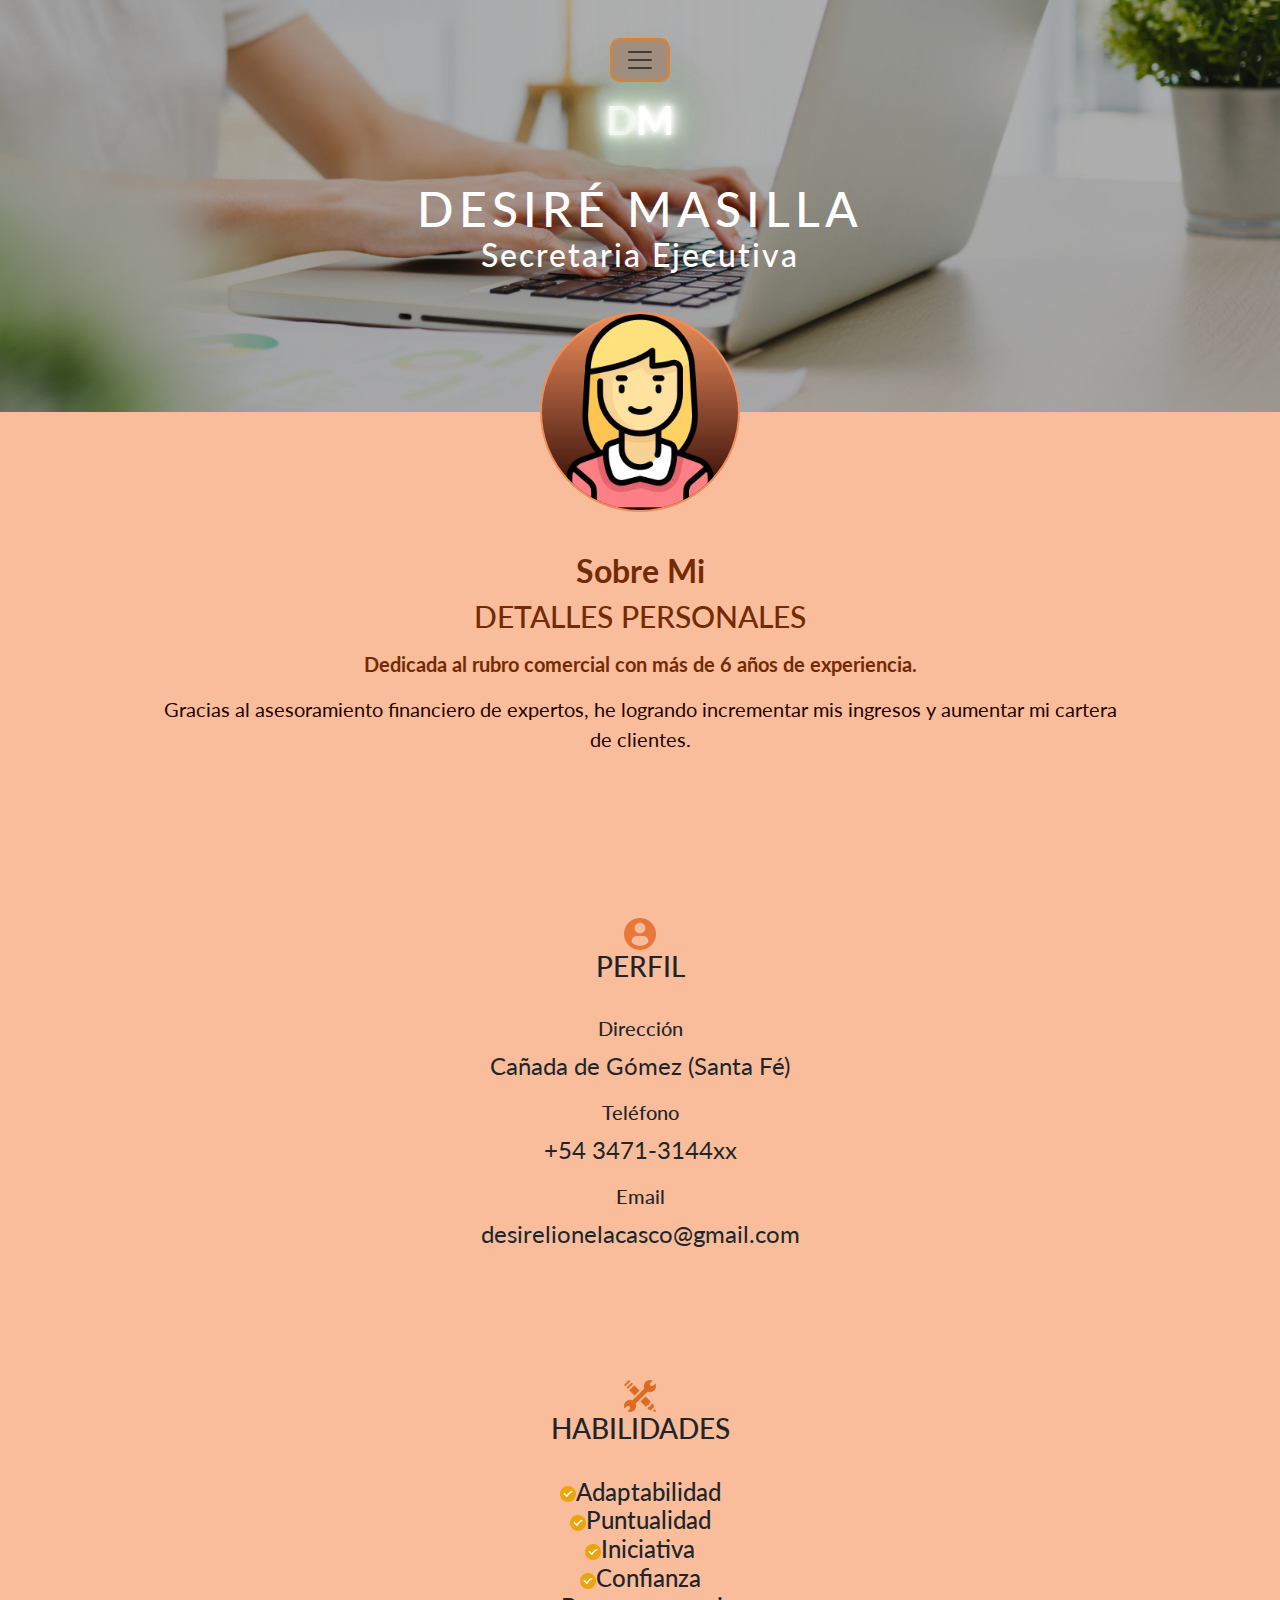
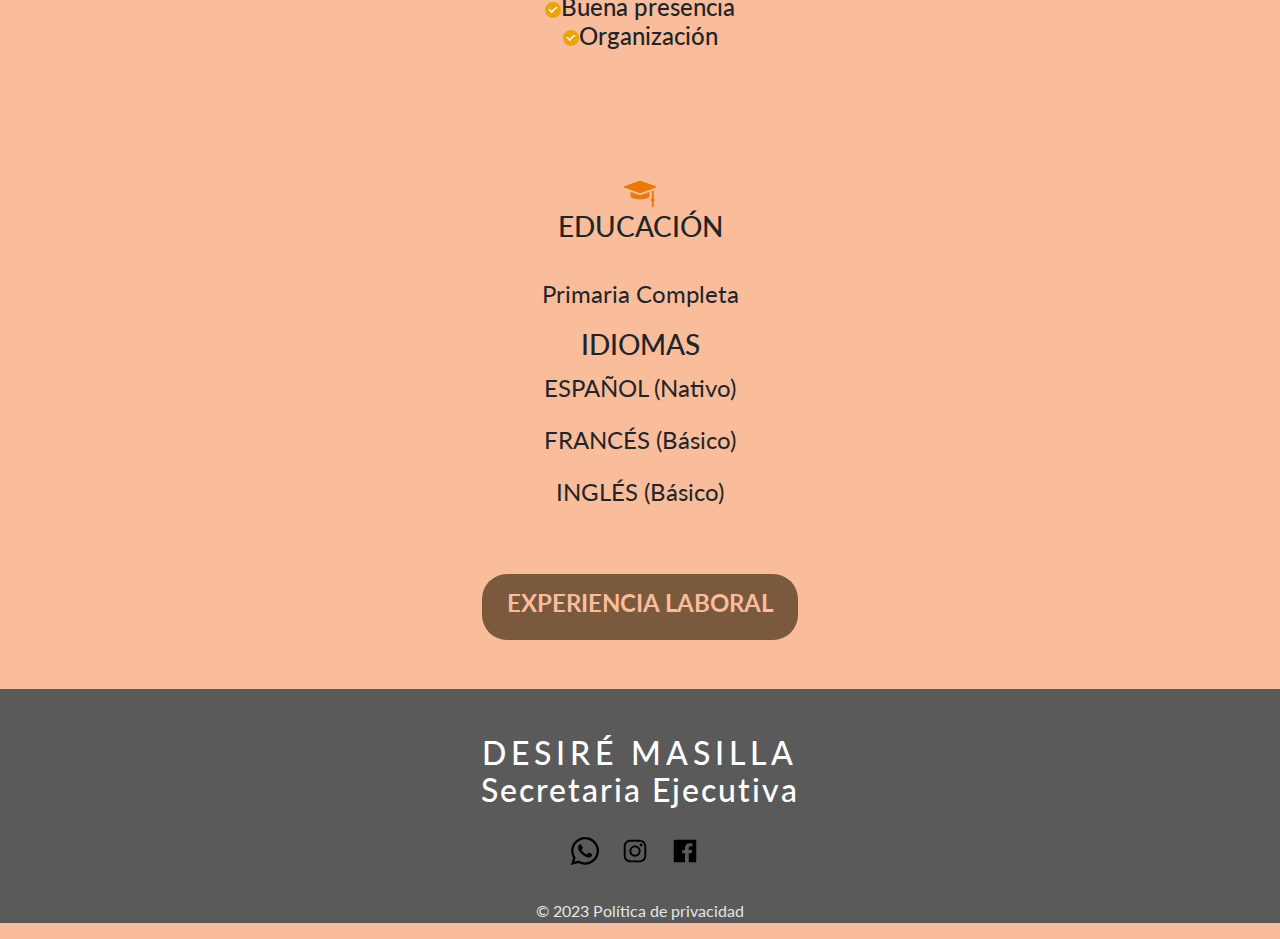
==== commit a8ec3dcb: "Trabajo final Prog. Front End Arg.Prog.4.0 CV ONLINE" ====
--- a/index.html
+++ b/index.html
@@ -9,7 +9,7 @@
    <link rel="stylesheet" href="./css/bootstrap.min.css">
 
   <link rel="stylesheet" href="./styles.css">
-  <title>EXPERIENCIA LABORAL</title>
+  <title>MI CURRICULUM</title>
 
 
 </head>
@@ -36,7 +36,7 @@
               <li class="lista"><a href="../index.html">INICIO</a></li>
               <li class="lista"><a href="../#sobremi">SOBRE MI</a></li>
               <li class="lista"><a href="../#habilidades">HABILIDADES</a></li>
-              <li class="lista"><a href="./contacto.html">CONTACTO</a></li>
+              <li class="lista"><a href="./PAGES/contacto.html">CONTACTO</a></li>
             </ul>
 
           </div>
@@ -83,7 +83,7 @@
         <h5>Teléfono</h5>
         <p class="p-detalle">+54 3471-3144xx</p>
         <h5>Email</h5>
-        <p class="p-detalle">desiremans@hotmail.com</p>
+        <p class="p-detalle">desirelionelacasco@gmail.com</p>
       </div>
 
   <!--HABILIDADES-->
@@ -138,7 +138,7 @@
           <h2>Secretaria Ejecutiva</h2>
 
           <div class="redes-f">
-            <a href="">
+            <a href="https://api.whatsapp.com/send?phone=3471314419">
               <img src="../iconos/whatsapp.svg" alt="logo de whatsapp">
             </a>
             <a href="https://www.instagram.com/desireindy/">
--- a/styles.css
+++ b/styles.css
@@ -139,10 +139,12 @@
 }
 
 .sobremi .contenido-seccion {
+    
+    margin: auto;
     max-width: 1000px;
     margin-bottom: -5%;
     padding: 0 20px;
-    margin-left: 10%;
+ 
     text-align: center;
 }
 
@@ -489,17 +491,95 @@
     margin: 8px 0 0;
     font-family: 'Montserrat', sans-serif;
     border: 2px solid #78788c;
-    background: 0;
-    color: #5a5a6e;
+    background-color: rgb(250, 189, 156);
+
+
     cursor: pointer;
     transition: all .3s
 }
 
 .form button:hover {
-    background: #78788c;
+    background: rgb(240, 164, 35);
     color: #fff
 }
 
+
+
+/*PAGINA MENSAJE*/
+.mensaje {
+    text-align:center;
+    margin-top: 10%;
+    margin-bottom: 5%;
+    font-size: 2rem;
+}
+
+.btn-mje a{
+    text-decoration: none;
+    color:rgb(114, 43, 5);
+    font-size: 1rem;
+    font-weight: bolder;
+}
+
+.btn-volver {
+   
+        display: flex;
+       margin: auto;
+        background-color: #7a593d;
+        border-radius: 25px;
+        padding: 15px 25px;
+        font-size: 24px;
+        cursor: pointer;
+        text-align: center;
+        text-decoration: none;
+        outline: none;
+        border: solid 1px rgb(250, 189, 156);
+    }
+
+.btn-volver a {
+    font-size: 1.2rem;
+    text-decoration: none;
+    color:rgb(250, 189, 156);
+}
+
+.btn-volver:hover{
+   
+        box-shadow: 0px 0px 5px rgba(255, 255, 255, 1),
+            0px 0px 10px rgba(255, 255, 255, 1),
+            0px 0px 15px rgba(255, 255, 255, 1),
+            0px 0px 20px rgb(255, 255, 255, 1),
+            0px 0px 30px rgba(255, 255, 255, 11),
+            0px 0px 40px rgba(255, 255, 255, 1),
+            0px 0px 55px rgb(238, 142, 91),
+            0px 0px 75px rgb(10, 10, 10);
+    }
+
+    .cont {
+       margin-bottom: 5%;
+    }
+
+    .telefono, .mail {
+        text-align: center;
+        color:#f15806;
+        font-size: 1.3rem;
+        text-decoration: none;
+        font-weight: bold;
+        margin-left: 2%;
+    }
+
+    .c-regresiva {
+        display: flex;
+        margin: auto;
+        justify-content: center;
+        margin-bottom: 5%;
+       text-align: center;
+       border-radius: 25px;
+       border:solid 2px #f15806;
+     max-width: 80vw;
+       padding: 15px;
+       font-weight: bolder;
+       
+    }
+   
 /*media queries*/
 @media screen and (min-width: 250px) {
     .laboral .boton {
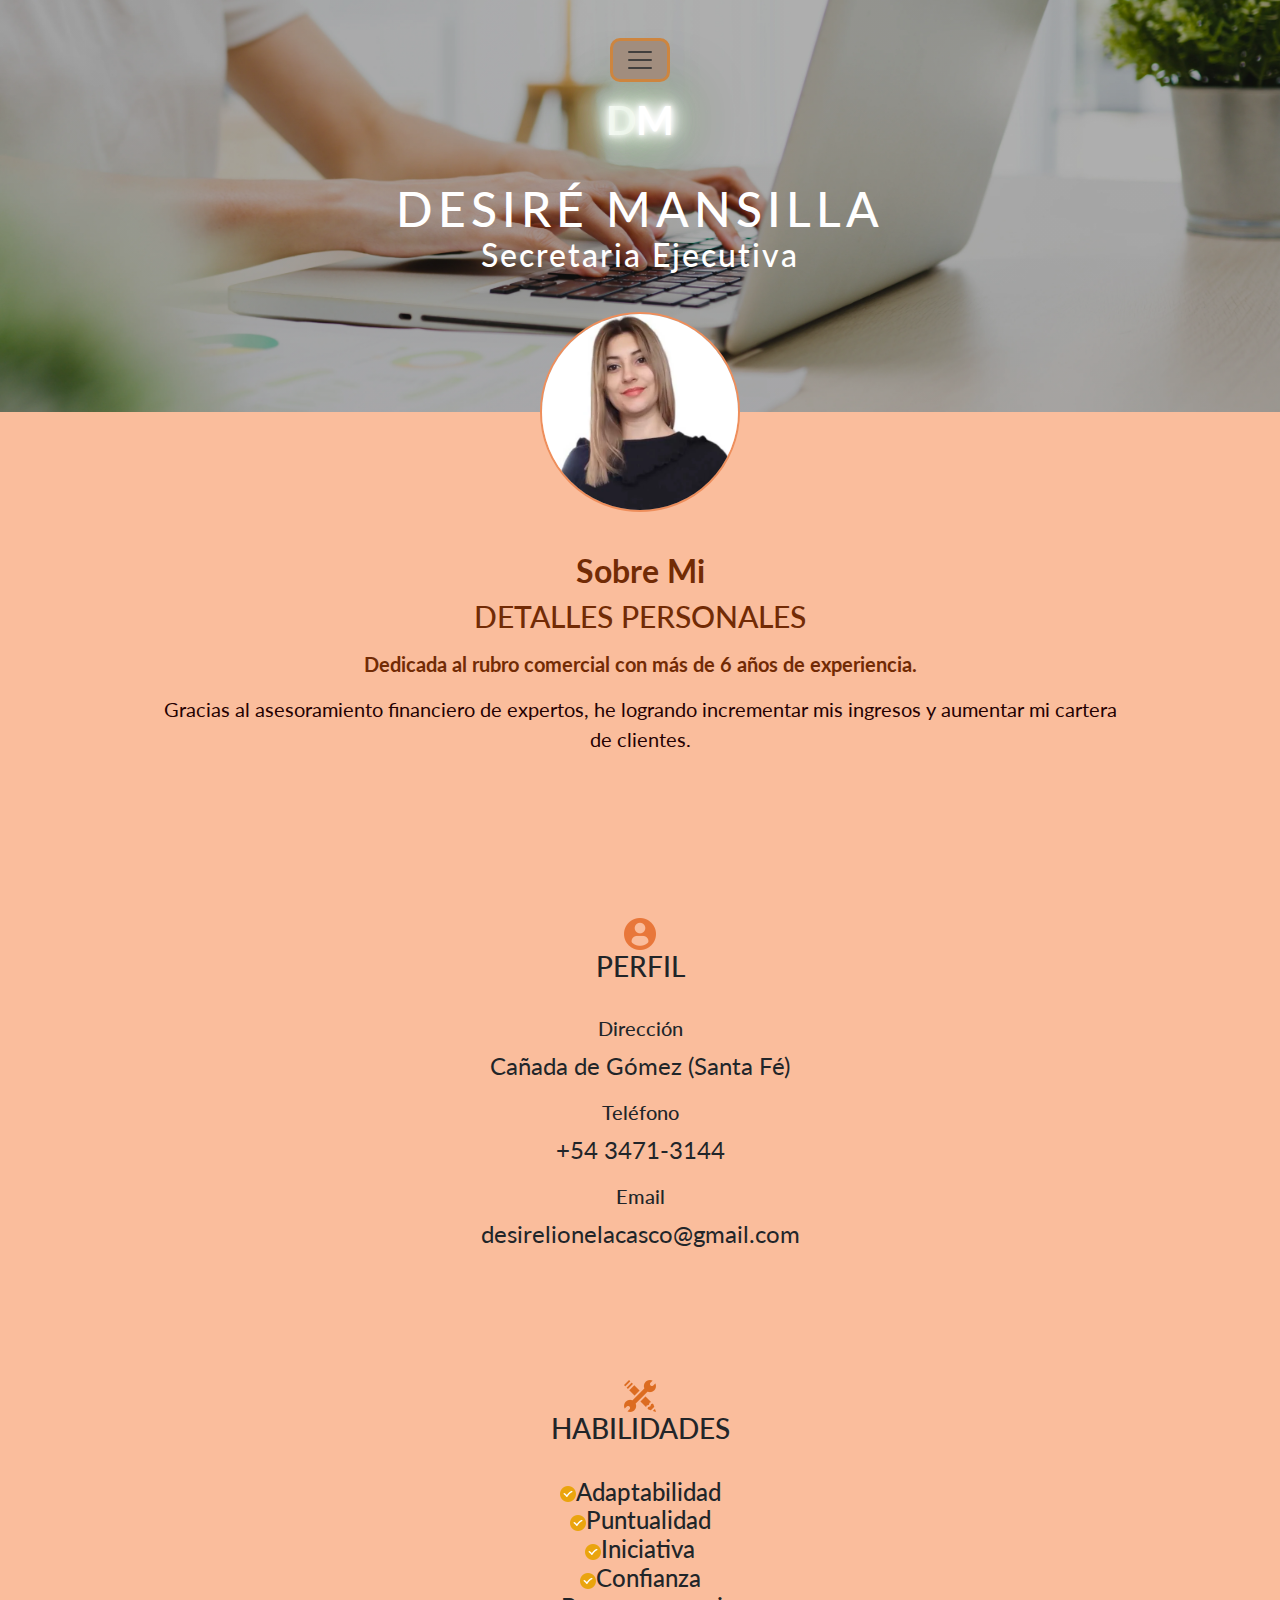
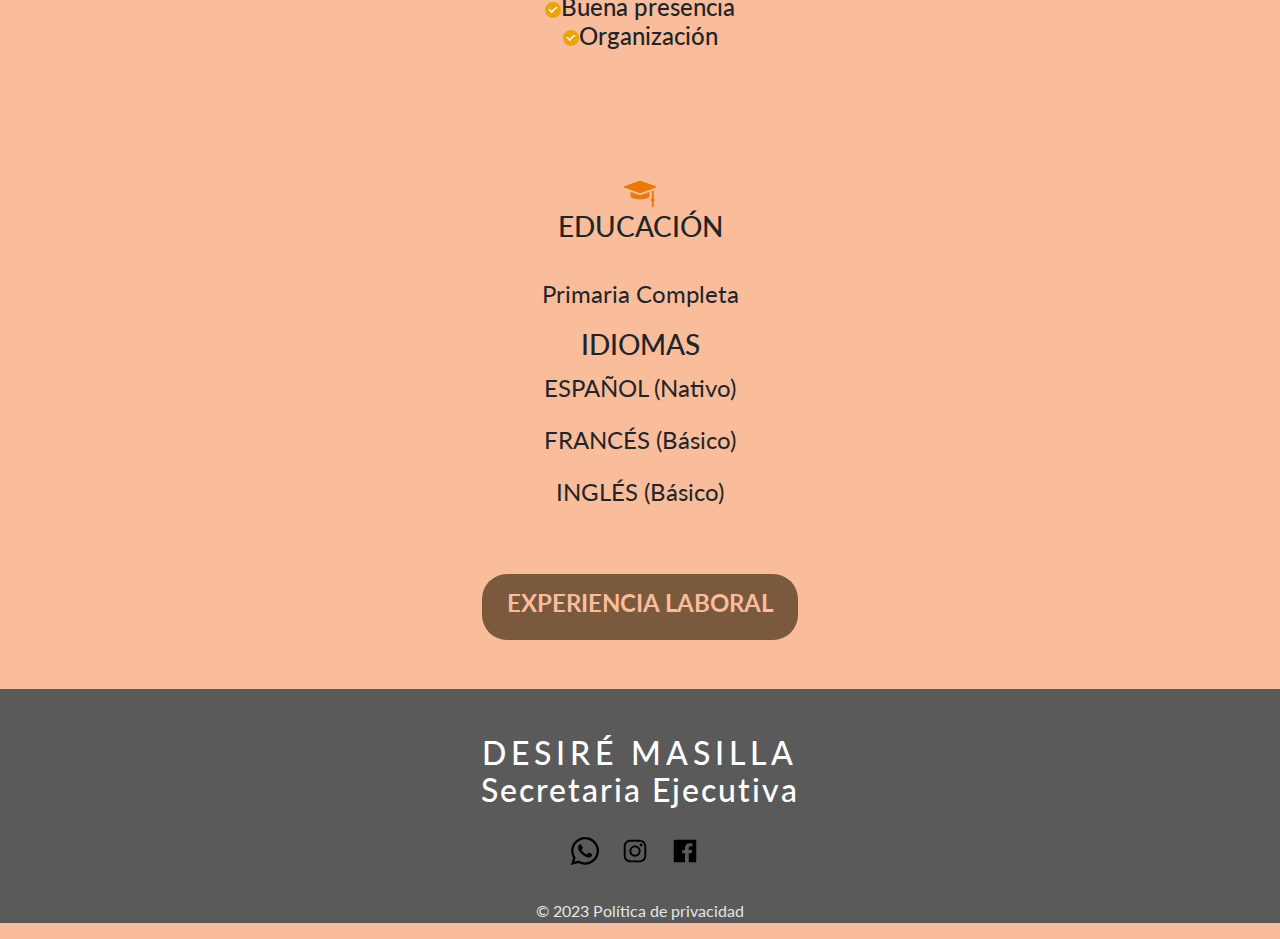
==== commit cfeebaf5: "Cambio de foto de perfil, arreglo de formulario y modificacones varias" ====
--- a/index.html
+++ b/index.html
@@ -48,12 +48,12 @@
       </header>
 
       <div class="info">
-        <h1>DESIRÉ MASILLA</h1>
+        <h1>DESIRÉ MANSILLA</h1>
         <h2>Secretaria Ejecutiva</h2>
       </div>
 
       <div id="foto-2">
-        <img src="./IMG/foto.webp" alt="dibujo del perfil de una mujer">
+        <img src="./IMG/foto-perfil.webp" alt="foto de desire mansilla">
       </div>
 </section>
 <!---->
@@ -81,7 +81,7 @@
         <h5>Dirección</h5>
         <p class="p-detalle">Cañada de Gómez (Santa Fé)</p>
         <h5>Teléfono</h5>
-        <p class="p-detalle">+54 3471-3144xx</p>
+        <p class="p-detalle">+54 3471-3144</p>
         <h5>Email</h5>
         <p class="p-detalle">desirelionelacasco@gmail.com</p>
       </div>
--- a/styles.css
+++ b/styles.css
@@ -9,7 +9,7 @@
 }
 
 html {
-   
+
     scroll-behavior: smooth;
 }
 
@@ -29,8 +29,8 @@
 }
 
 .inicio .contenido-seccion {
-max-width: 1000vw;
-margin: auto;
+    max-width: 1000vw;
+    margin: auto;
     text-align: center;
     padding: 0 10px;
 }
@@ -139,12 +139,12 @@
 }
 
 .sobremi .contenido-seccion {
-    
+
     margin: auto;
     max-width: 1000px;
     margin-bottom: -5%;
     padding: 0 20px;
- 
+
     text-align: center;
 }
 
@@ -153,18 +153,20 @@
     font-size: 30px;
 
 }
-.sobremi .contenido-seccion a{
- text-decoration: none;
-}
-.sobremi .contenido-seccion h3{
+
+.sobremi .contenido-seccion a {
+    text-decoration: none;
+}
+
+.sobremi .contenido-seccion h3 {
     text-decoration: none;
     color: rgb(114, 43, 5);
-   }
-
-   .sobremi .contenido-seccion h3:hover{
+}
+
+.sobremi .contenido-seccion h3:hover {
     font-weight: bolder;
     color: rgb(84, 31, 3);
-   }
+}
 
 .titulo-seccion {
     text-align: center;
@@ -205,22 +207,23 @@
     text-align: center;
 }
 
-.p-detalle{
+.p-detalle {
     font-size: 1.5rem;
 }
 
 
 
 
-.lista-2{
-   margin: auto; 
-  text-align: center;
- }
- .edu{
+.lista-2 {
+    margin: auto;
+    text-align: center;
+}
+
+.edu {
     margin-top: 10%;
-   margin-bottom: 5%;
-   text-align: center;
-  }
+    margin-bottom: 5%;
+    text-align: center;
+}
 
 
 
@@ -239,7 +242,7 @@
 
 #experiencia {
 
-   
+
     background-color: rgb(250, 189, 156);
     margin-bottom: 5%;
     margin-top: 5%;
@@ -247,7 +250,7 @@
 
 #experiencia h2 {
 
-  
+
     font-size: 1.5rem;
 }
 
@@ -301,11 +304,13 @@
 .tabla {
     margin-bottom: 15%;
 }
-.laboral h2 a{
+
+.laboral h2 a {
     text-decoration: none;
     color: rgb(250, 189, 156);
 
 }
+
 .laboral .boton {
     display: flex;
     margin-top: 10%;
@@ -361,13 +366,14 @@
 /*footer*/
 
 footer {
-   background-color: #5a5a5a;
-
-
-}
+    background-color: #5a5a5a;
+
+
+}
+
 footer p {
     text-align: center;
-    color:#e6e6e6;
+    color: #e6e6e6;
 }
 
 footer .info-f {
@@ -440,7 +446,7 @@
     margin-bottom: 10%;
 
 
-    width: 80vw;
+    width: 90vw;
     height: auto;
     background: #e6e6e6;
     border-radius: 8px;
@@ -507,87 +513,95 @@
 
 /*PAGINA MENSAJE*/
 .mensaje {
-    text-align:center;
+    text-align: center;
     margin-top: 10%;
     margin-bottom: 5%;
     font-size: 2rem;
 }
 
-.btn-mje a{
-    text-decoration: none;
-    color:rgb(114, 43, 5);
+.btn-mje a {
+    text-decoration: none;
+    color: rgb(114, 43, 5);
     font-size: 1rem;
     font-weight: bolder;
 }
 
 .btn-volver {
-   
-        display: flex;
-       margin: auto;
-        background-color: #7a593d;
-        border-radius: 25px;
-        padding: 15px 25px;
-        font-size: 24px;
-        cursor: pointer;
-        text-align: center;
-        text-decoration: none;
-        outline: none;
-        border: solid 1px rgb(250, 189, 156);
-    }
+
+    display: flex;
+    margin: auto;
+    background-color: #7a593d;
+    border-radius: 25px;
+    padding: 15px 25px;
+    font-size: 24px;
+    cursor: pointer;
+    text-align: center;
+    text-decoration: none;
+    outline: none;
+    border: solid 1px rgb(250, 189, 156);
+}
 
 .btn-volver a {
     font-size: 1.2rem;
     text-decoration: none;
-    color:rgb(250, 189, 156);
-}
-
-.btn-volver:hover{
-   
-        box-shadow: 0px 0px 5px rgba(255, 255, 255, 1),
-            0px 0px 10px rgba(255, 255, 255, 1),
-            0px 0px 15px rgba(255, 255, 255, 1),
-            0px 0px 20px rgb(255, 255, 255, 1),
-            0px 0px 30px rgba(255, 255, 255, 11),
-            0px 0px 40px rgba(255, 255, 255, 1),
-            0px 0px 55px rgb(238, 142, 91),
-            0px 0px 75px rgb(10, 10, 10);
-    }
-
-    .cont {
-       margin-bottom: 5%;
-    }
-
-    .telefono, .mail {
-        text-align: center;
-        color:#f15806;
-        font-size: 1.3rem;
-        text-decoration: none;
-        font-weight: bold;
-        margin-left: 2%;
-    }
-
-    .c-regresiva {
-        display: flex;
-        margin: auto;
-        justify-content: center;
-        margin-bottom: 5%;
-       text-align: center;
-       border-radius: 25px;
-       border:solid 2px #f15806;
-     max-width: 80vw;
-       padding: 15px;
-       font-weight: bolder;
-       
-    }
-   
+    color: rgb(250, 189, 156);
+}
+
+.btn-volver:hover {
+
+    box-shadow: 0px 0px 5px rgba(255, 255, 255, 1),
+        0px 0px 10px rgba(255, 255, 255, 1),
+        0px 0px 15px rgba(255, 255, 255, 1),
+        0px 0px 20px rgb(255, 255, 255, 1),
+        0px 0px 30px rgba(255, 255, 255, 11),
+        0px 0px 40px rgba(255, 255, 255, 1),
+        0px 0px 55px rgb(238, 142, 91),
+        0px 0px 75px rgb(10, 10, 10);
+}
+
+.cont {
+    margin-bottom: 5%;
+}
+
+.telefono,
+.mail {
+    text-align: center;
+    color: #f15806;
+    font-size: 1.3rem;
+    text-decoration: none;
+    font-weight: bold;
+    margin-left: 2%;
+}
+
+.c-regresiva {
+    display: flex;
+    margin: auto;
+    justify-content: center;
+    margin-bottom: 5%;
+    text-align: center;
+    border-radius: 25px;
+    border: solid 2px #f15806;
+    max-width: 80vw;
+    padding: 15px;
+    font-weight: bolder;
+
+}
+
 /*media queries*/
 @media screen and (min-width: 250px) {
     .laboral .boton {
-      
+
         margin-top: 30%;
-       
-       
     }
+
+    .telefono, .mail {
+        font-size: 1rem;
+    }
+
+  #clock {
+    font-size: 1.3rem;
+    
+  }
 }
 
 @media screen and (min-width: 768px) {
@@ -600,13 +614,15 @@
         width: 50vw;
 
     }
-}
-
-@media screen and (min-width: 768px) {
-    .laboral .boton {
-      
+    #clock {
+        font-size: 2rem;
+        
+      }
+      .laboral .boton {
+
         margin-top: 15%;
-       
-       
+
+
     }
 }
+
